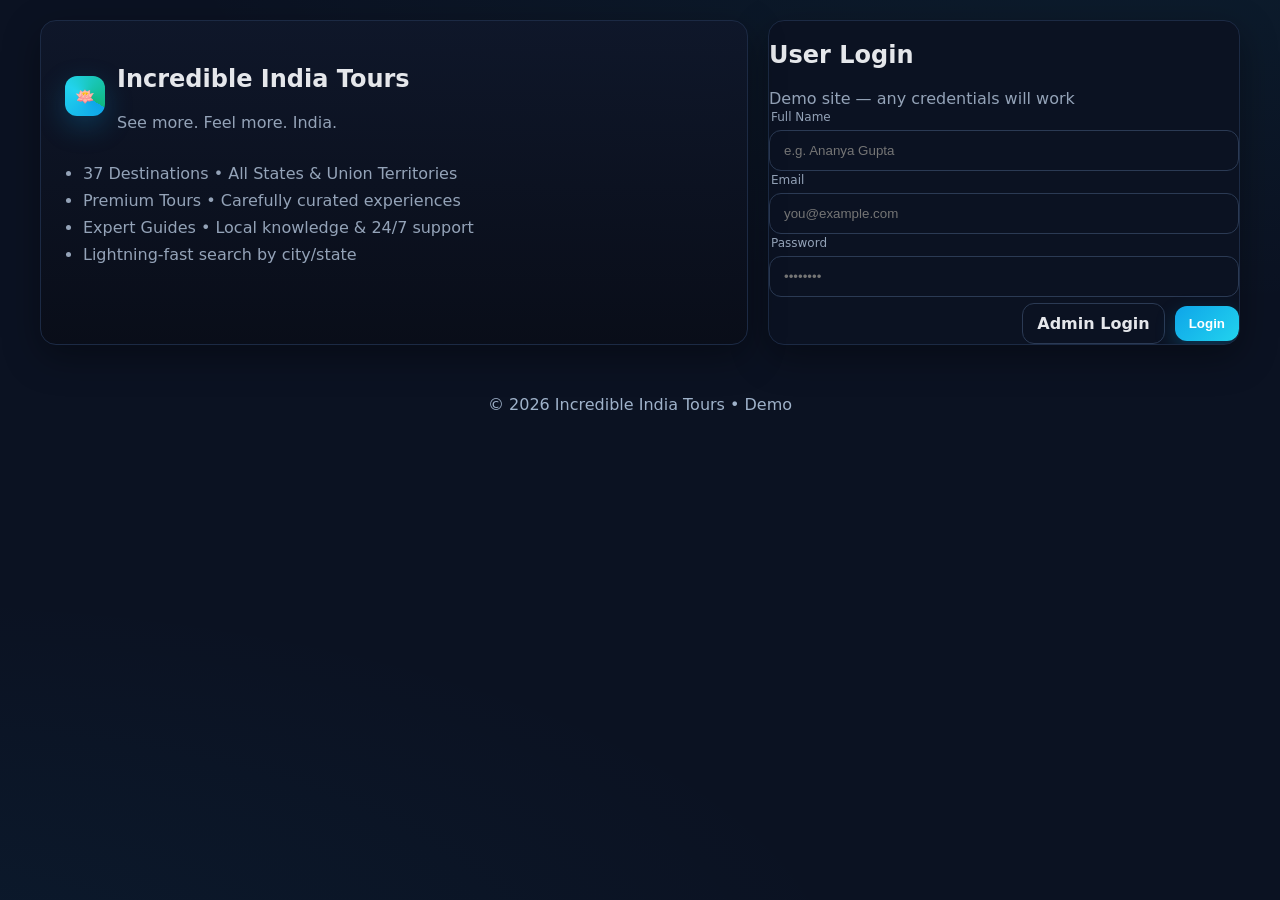
==== index.html @ 80f71874 "file uploded" ====
<!DOCTYPE html>
<html lang="en">
<head>
  <meta charset="utf-8" />
  <meta name="viewport" content="width=device-width, initial-scale=1" />
  <title>Login • Incredible India Tours</title>
  <link rel="stylesheet" href="assets/css/styles.css" />
</head>
<body class="bg">
  <main class="container auth-grid" aria-labelledby="brandTitle">
    <section class="panel hero" role="region" aria-label="Brand and highlights">
      <div class="hero-bg"></div>
      <div class="hero-body">
        <div class="brand">
          <div class="logo" aria-hidden="true">🪷</div>
          <div>
            <h1 id="brandTitle">Incredible India Tours</h1>
            <p class="muted">See more. Feel more. India.</p>
          </div>
        </div>
        <ul class="ticks">
          <li>37 Destinations • All States & Union Territories</li>
          <li>Premium Tours • Carefully curated experiences</li>
          <li>Expert Guides • Local knowledge & 24/7 support</li>
          <li>Lightning‑fast search by city/state</li>
        </ul>
      </div>
    </section>

    <section class="panel card" role="form" aria-labelledby="loginTitle">
      <header class="card-head">
        <h2 id="loginTitle">User Login</h2>
        <span class="muted">Demo site — any credentials will work</span>
      </header>
      <div class="card-body">
        <form id="userLoginForm" class="form-grid" autocomplete="on">
          <label>
            <span>Full Name</span>
            <input id="u_name" placeholder="e.g. Ananya Gupta" required />
          </label>
          <label>
            <span>Email</span>
            <input id="u_email" type="email" placeholder="you@example.com" required />
          </label>
          <label>
            <span>Password</span>
            <input id="u_pass" type="password" placeholder="••••••••" required />
          </label>
          <div class="row end gap">
            <a class="btn ghost" href="admin.html" aria-label="Admin Login">Admin Login</a>
            <button class="btn" type="submit">Login</button>
          </div>
        </form>
      </div>
    </section>
  </main>

  <footer class="footer">© <span id="yr"></span> Incredible India Tours • Demo</footer>

  <script src="assets/js/utils.js"></script>
  <script>
    byId('yr').textContent = new Date().getFullYear();
    on('#userLoginForm','submit',(e)=>{
      e.preventDefault();
      const user = { name: val('u_name'), email: val('u_email') };
      storage.patch({ user });
      go('home.html');
    });
  </script>
</body>
</html>
---- assets/css/styles.css ----
:root{
  --bg:#0b1222; --panel:#0f172a; --muted:#1f2a44; --brand1:#0ea5e9; --brand2:#22d3ee;
  --accent:#10b981; --warn:#f59e0b; --danger:#ef4444; --text:#e5e7eb; --dim:#94a3b8; --ring:rgba(14,165,233,.4);
  --radius:16px; --shadow:0 12px 36px rgba(0,0,0,.35);
}
*{box-sizing:border-box}
html,body{height:100%}
body{margin:0;font-family:Inter, ui-sans-serif, system-ui, -apple-system, Segoe UI, Roboto, Helvetica, Arial; background:radial-gradient(1000px 400px at 90% -10%, rgba(34,211,238,.06), transparent),radial-gradient(1000px 400px at -10% 110%, rgba(14,165,233,.06), transparent),var(--bg);color:var(--text)}

/* Layout */
.container{max-width:1240px;margin:0 auto;padding:20px}
.topbar{position:sticky;top:0;z-index:50;display:flex;align-items:center;justify-content:space-between;padding:12px 20px;background:rgba(15,23,42,.65);backdrop-filter:blur(10px);border-bottom:1px solid #1c2a44}
.brand{display:flex;gap:12px;align-items:center}
.logo{width:40px;height:40px;border-radius:12px;display:grid;place-items:center;background:conic-gradient(from 120deg,var(--brand1),var(--brand2),var(--accent));box-shadow:0 10px 28px rgba(14,165,233,.25);text-decoration:none}
.nav{display:flex;gap:8px;align-items:center}

.panel{border:1px solid #1c2a44;border-radius:var(--radius);background:linear-gradient(180deg, rgba(15,23,42,.92), rgba(9,13,24,.92));box-shadow:var(--shadow)}
.panel-head{padding:16px 18px;border-bottom:1px solid #1c2a44}
.panel-body{padding:18px}
.overflow{overflow:auto}

/* Auth */
.auth-grid{display:grid;gap:20px;grid-template-columns:1.2fr .8fr}
@media (max-width:900px){.auth-grid{grid-template-columns:1fr}}
.hero{position:relative;overflow:hidden}
.hero-bg{position:absolute;inset:0;background:url('https://images.unsplash.com/photo-1524499982521-1ffd58dd89ea?q=80&w=1600&auto=format&fit=crop') center/cover;opacity:.35}
.hero-bg.city{background-image:url('https://images.unsplash.com/photo-1580136579312-94651dfd596d?q=80&w=1600&auto=format&fit=crop')}
.hero-body{position:relative;padding:24px}
.ticks{margin:16px 0 0 0;padding-left:18px;color:var(--dim)}
.ticks li{margin:8px 0}

/* Cards & Grid */
.grid{display:grid;gap:16px}
.grid.cards{grid-template-columns:repeat(4,minmax(0,1fr))}
@media (max-width:1100px){.grid.cards{grid-template-columns:repeat(3,1fr)}}
@media (max-width:820px){.grid.cards{grid-template-columns:repeat(2,1fr)}}
@media (max-width:560px){.grid.cards{grid-template-columns:1fr}}
.card{overflow:hidden;border-radius:16px;border:1px solid #1c2a44;background:#0b1222;display:flex;flex-direction:column}
.card .img{aspect-ratio:16/10;background:#0b1222 url('') center/cover}
.card .content{padding:14px;display:flex;flex-direction:column;gap:6px}
.card .title{font-weight:700}
.card .meta{color:var(--dim);font-size:14px}
.card .row{margin-top:6px;display:flex;align-items:center;justify-content:space-between;gap:10px}

/* Tiles */
.tiles .tile{border:1px solid #1c2a44;border-radius:14px;padding:16px;background:rgba(2,8,23,.5)}
.tile-icon{font-size:22px;display:inline-flex;width:40px;height:40px;border-radius:10px;align-items:center;justify-content:center;background:rgba(14,165,233,.15);border:1px solid #18425a;margin-bottom:8px}

/* Buttons/Inputs */
.btn{display:inline-flex;align-items:center;gap:8px;padding:10px 14px;border:0;border-radius:12px;background:linear-gradient(135deg,var(--brand1),var(--brand2));color:white;cursor:pointer;font-weight:600;box-shadow:0 8px 20px rgba(14,165,233,.25);text-decoration:none}
.btn:hover{filter:brightness(1.05)}
.btn.ghost{background:transparent;border:1px solid #2b3a54;color:var(--text);box-shadow:none}
.btn.danger{background:var(--danger)}
.btn.warn{background:var(--warn)}
input,select,textarea{width:100%;padding:12px 14px;border-radius:12px;border:1px solid #2b3a54;background:rgba(11,18,34,.75);color:var(--text);outline:none;transition:.2s border,.2s box-shadow}
input:focus,select:focus,textarea:focus{border-color:var(--brand1);box-shadow:0 0 0 4px var(--ring)}
label>span{display:block;font-size:12px;color:var(--dim);margin:2px 2px 6px}

/* Helpers */
.row{display:flex;align-items:center}
.row.between{justify-content:space-between}
.row.wrap{flex-wrap:wrap}
.row.center{align-items:center}
.row.end{justify-content:flex-end}
.gap{gap:10px}
.w-260{min-width:260px}
.w-50{width:50%}
.small{font-size:12px}
.muted{color:var(--dim)}
.pill{padding:4px 10px;border-radius:999px;border:1px solid #2b3a54;font-size:12px;color:#b8ffdf;background:rgba(16,185,129,.08)}
.support-banner{max-width:1240px;margin:14px auto;padding:12px 16px;border:1px dashed #2b3a54;color:#cde7ff;background:rgba(14,165,233,.08);border-radius:12px}

/* Modal */
.modal{position:fixed;inset:0;background:rgba(2,6,23,.75);display:none;align-items:center;justify-content:center;padding:16px;z-index:60}
.modal.show{display:flex}
.modal .window{width:min(560px,94vw);border-radius:16px;border:1px solid #1c2a44;background:linear-gradient(180deg, rgba(15,23,42,.96), rgba(9,13,24,.96));box-shadow:var(--shadow);padding:16px}

/* Tables */
.table{width:100%;border-collapse:collapse}
.table th,.table td{padding:12px 10px;border-bottom:1px solid #1c2a44;text-align:left}
.table th{font-size:12px;color:var(--dim);font-weight:600;text-transform:uppercase;letter-spacing:.08em}

/* Footer */
.footer{padding:30px 20px;color:#9fb2ca;text-align:center}
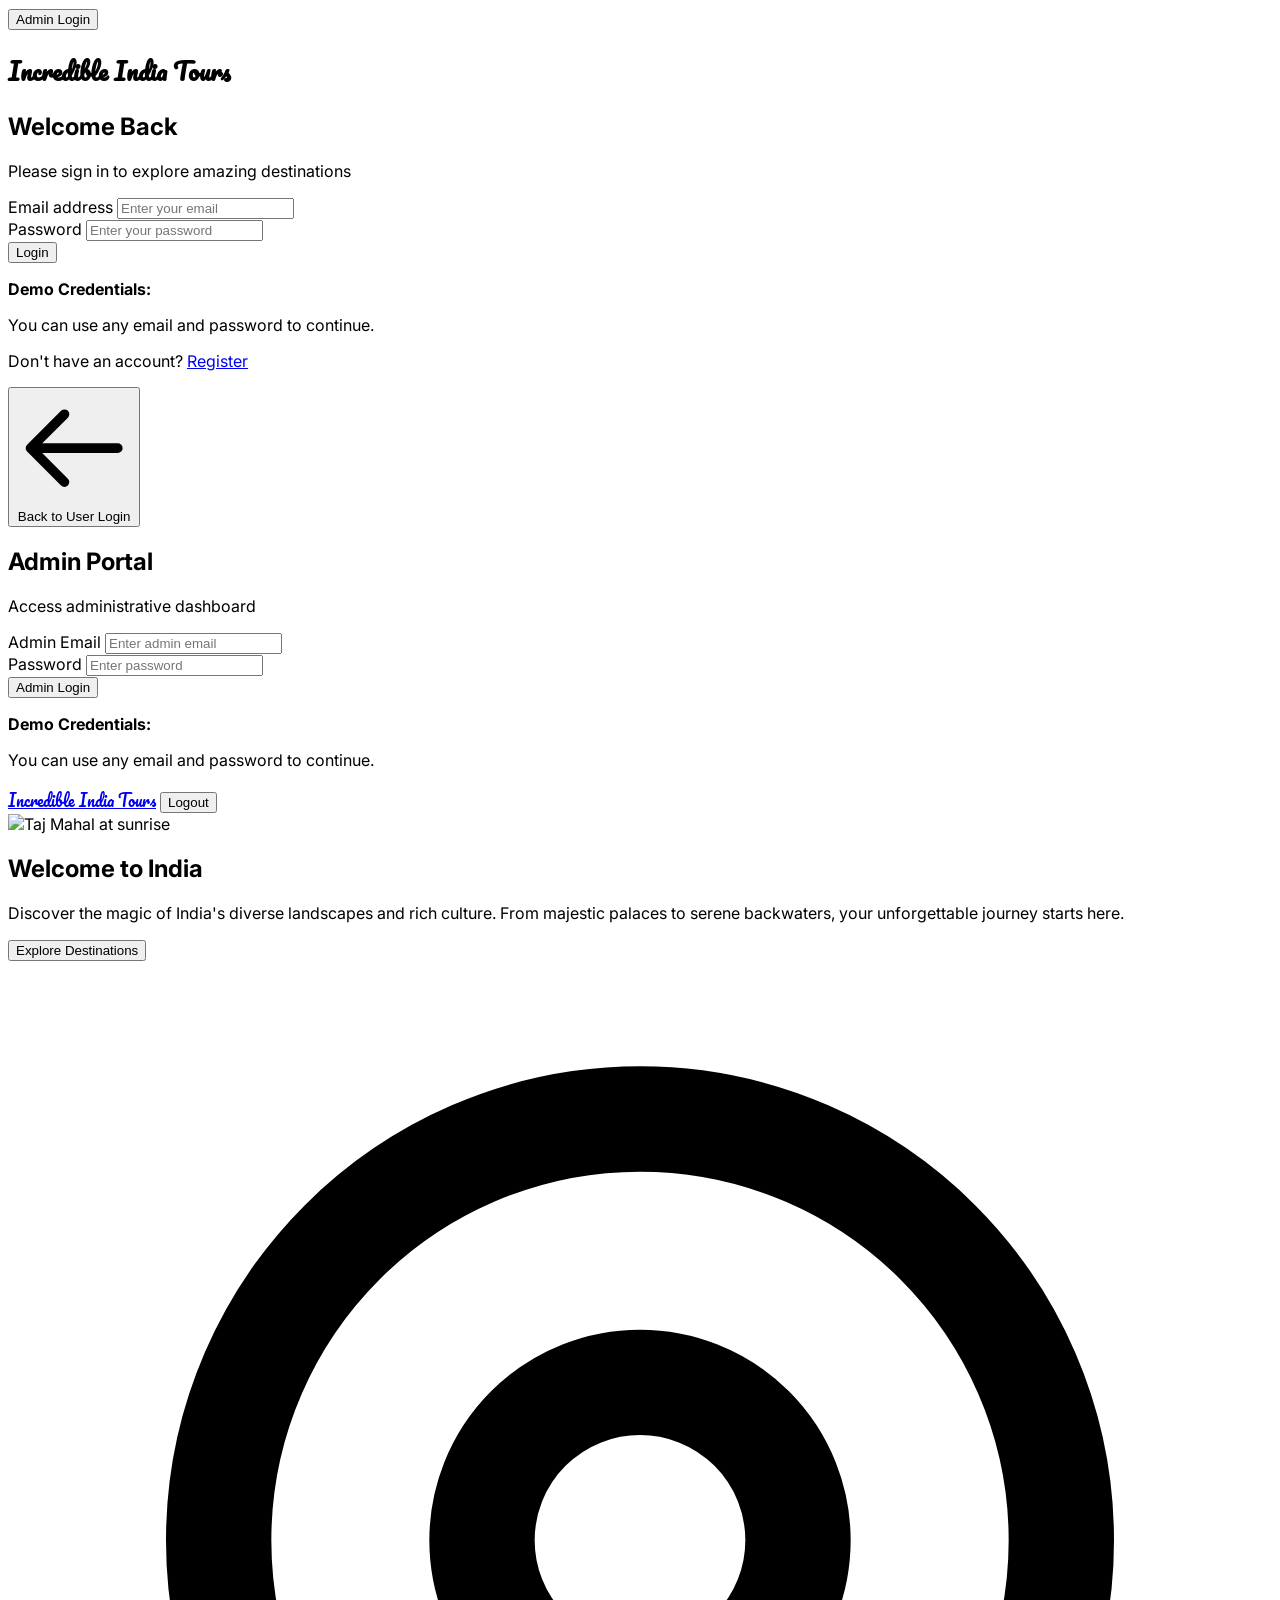
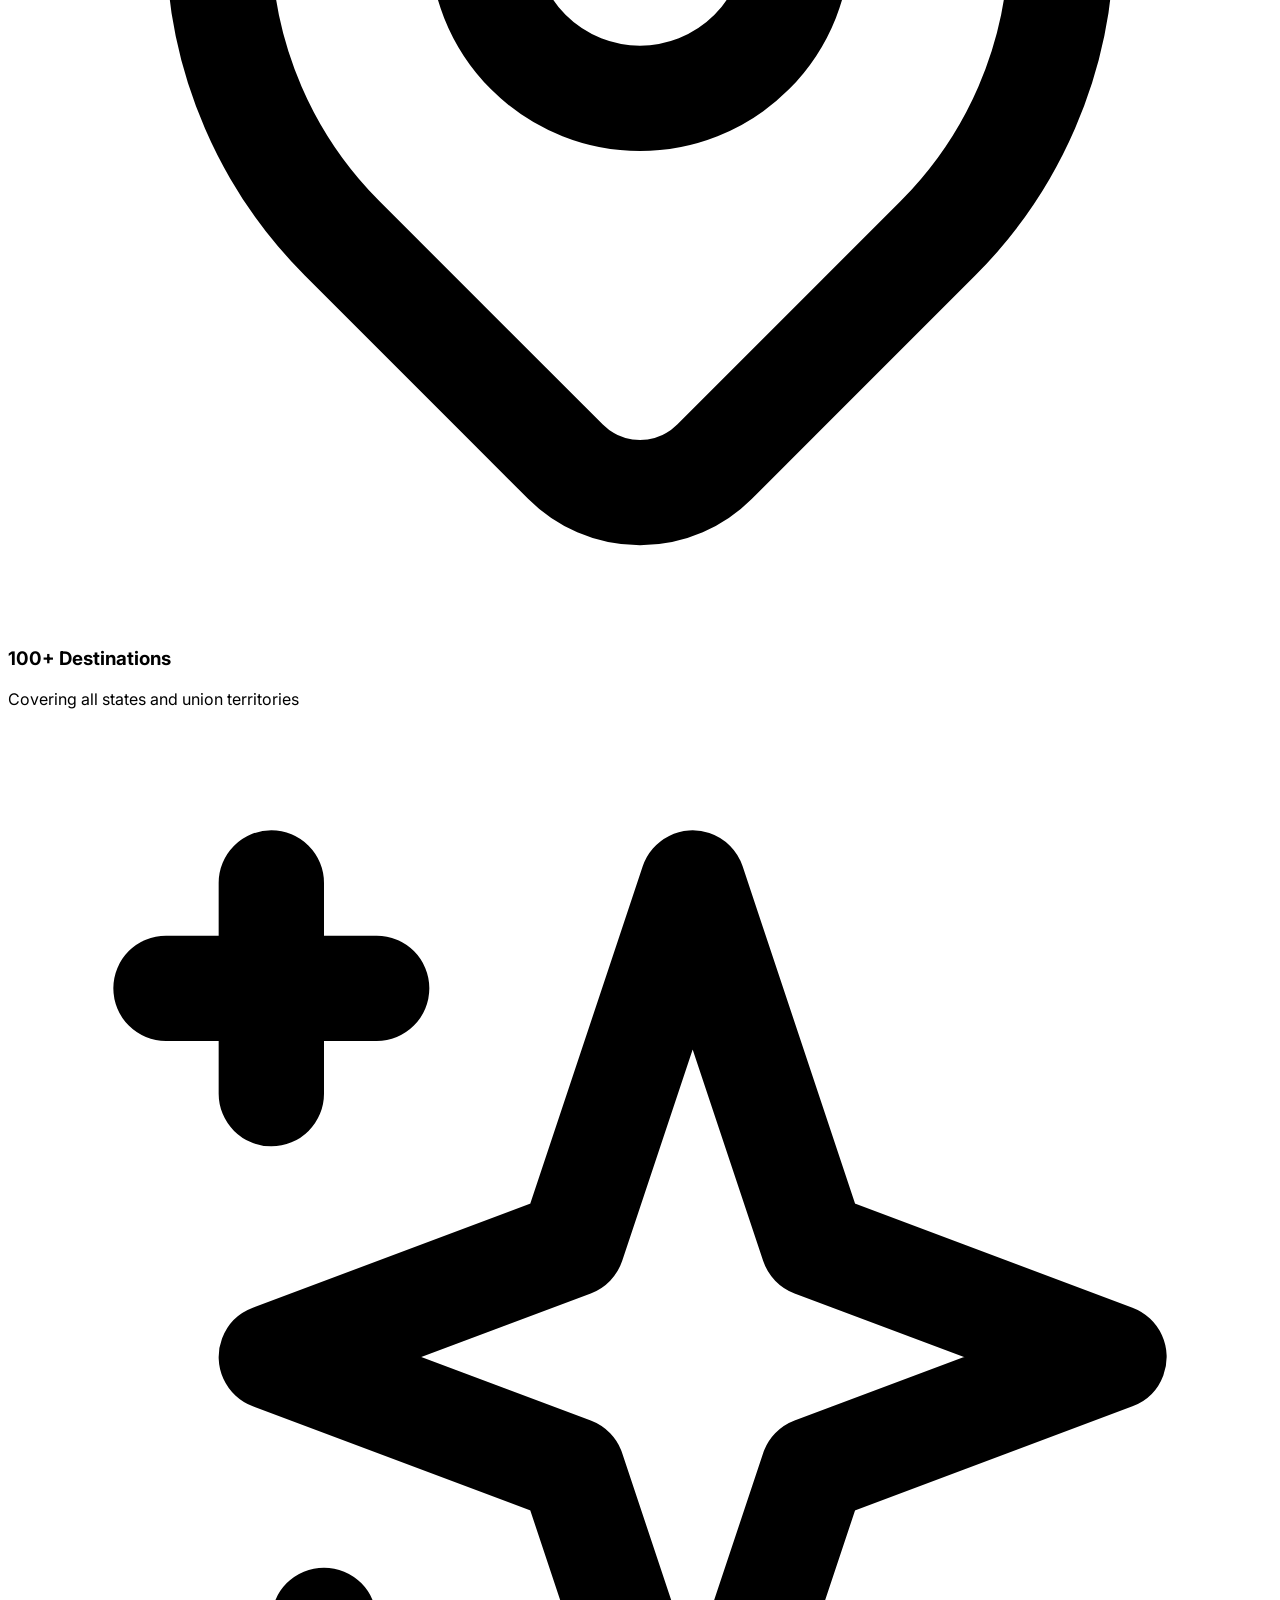
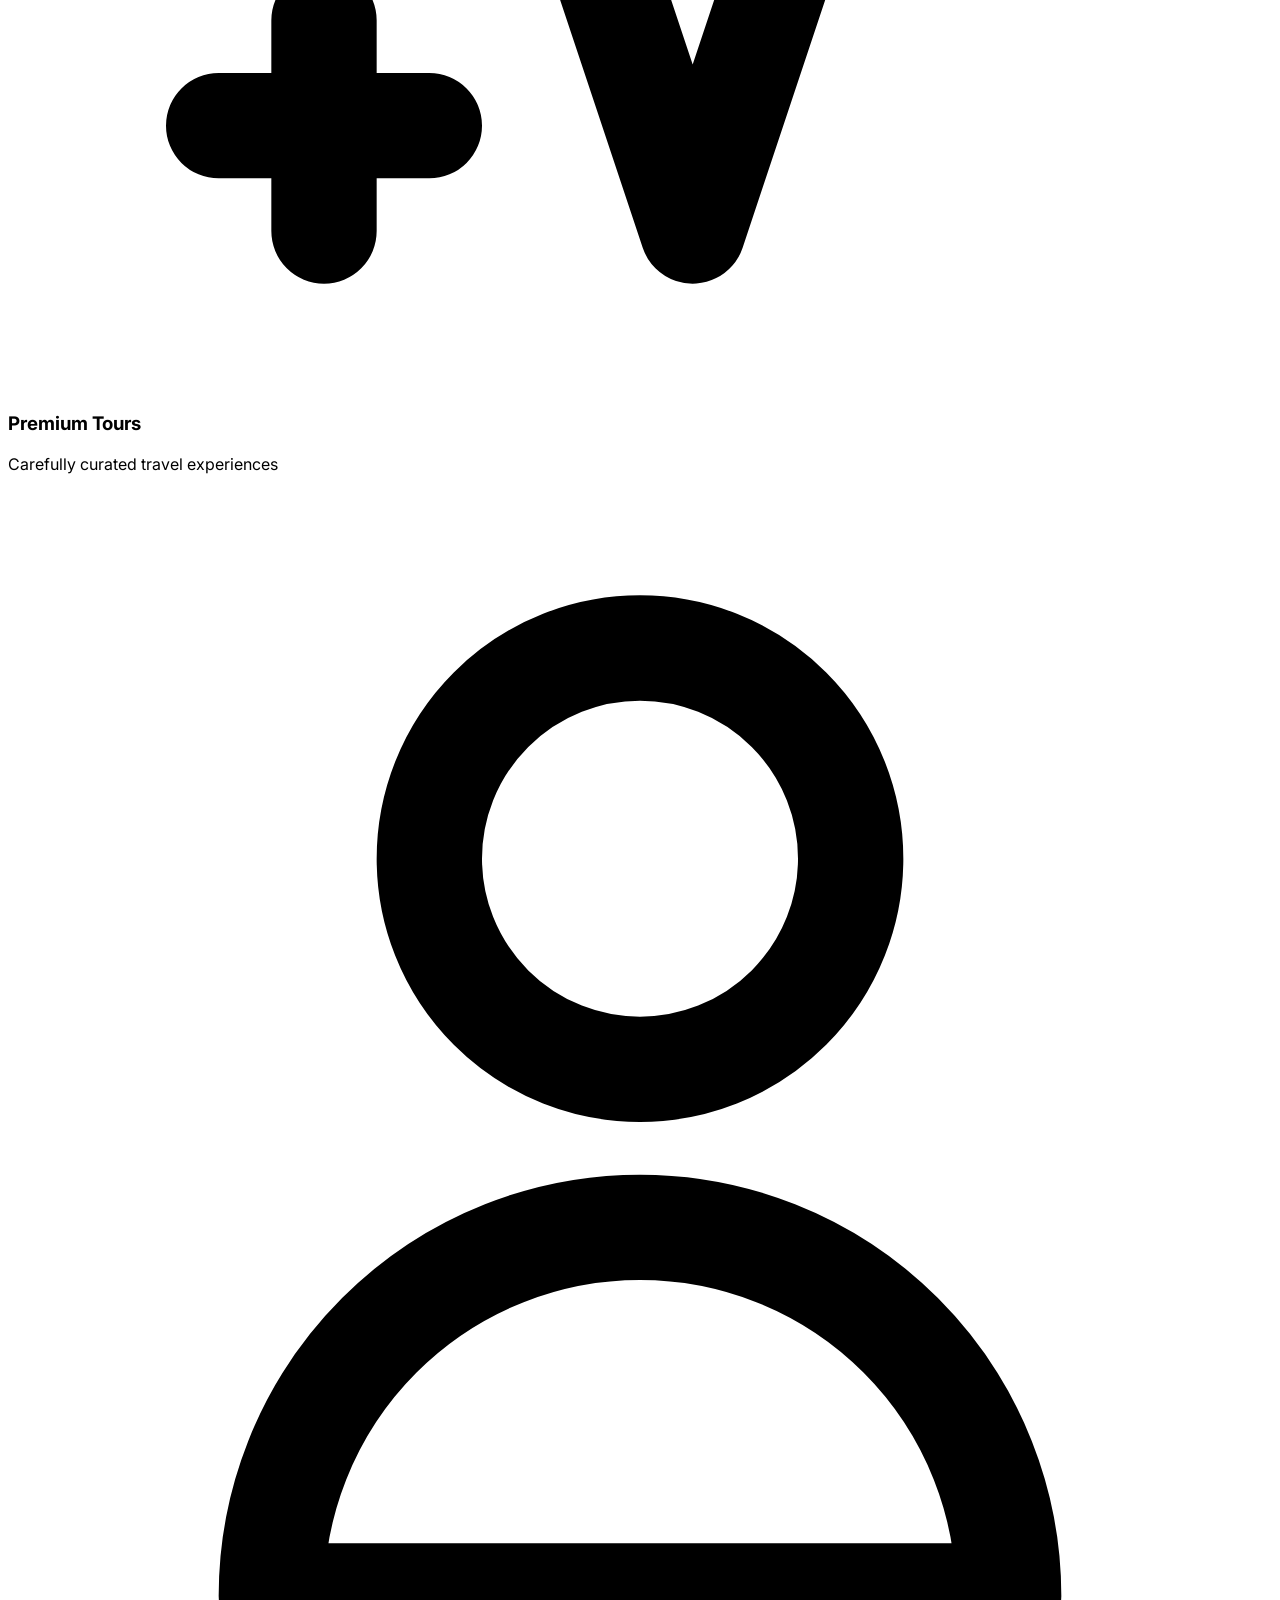
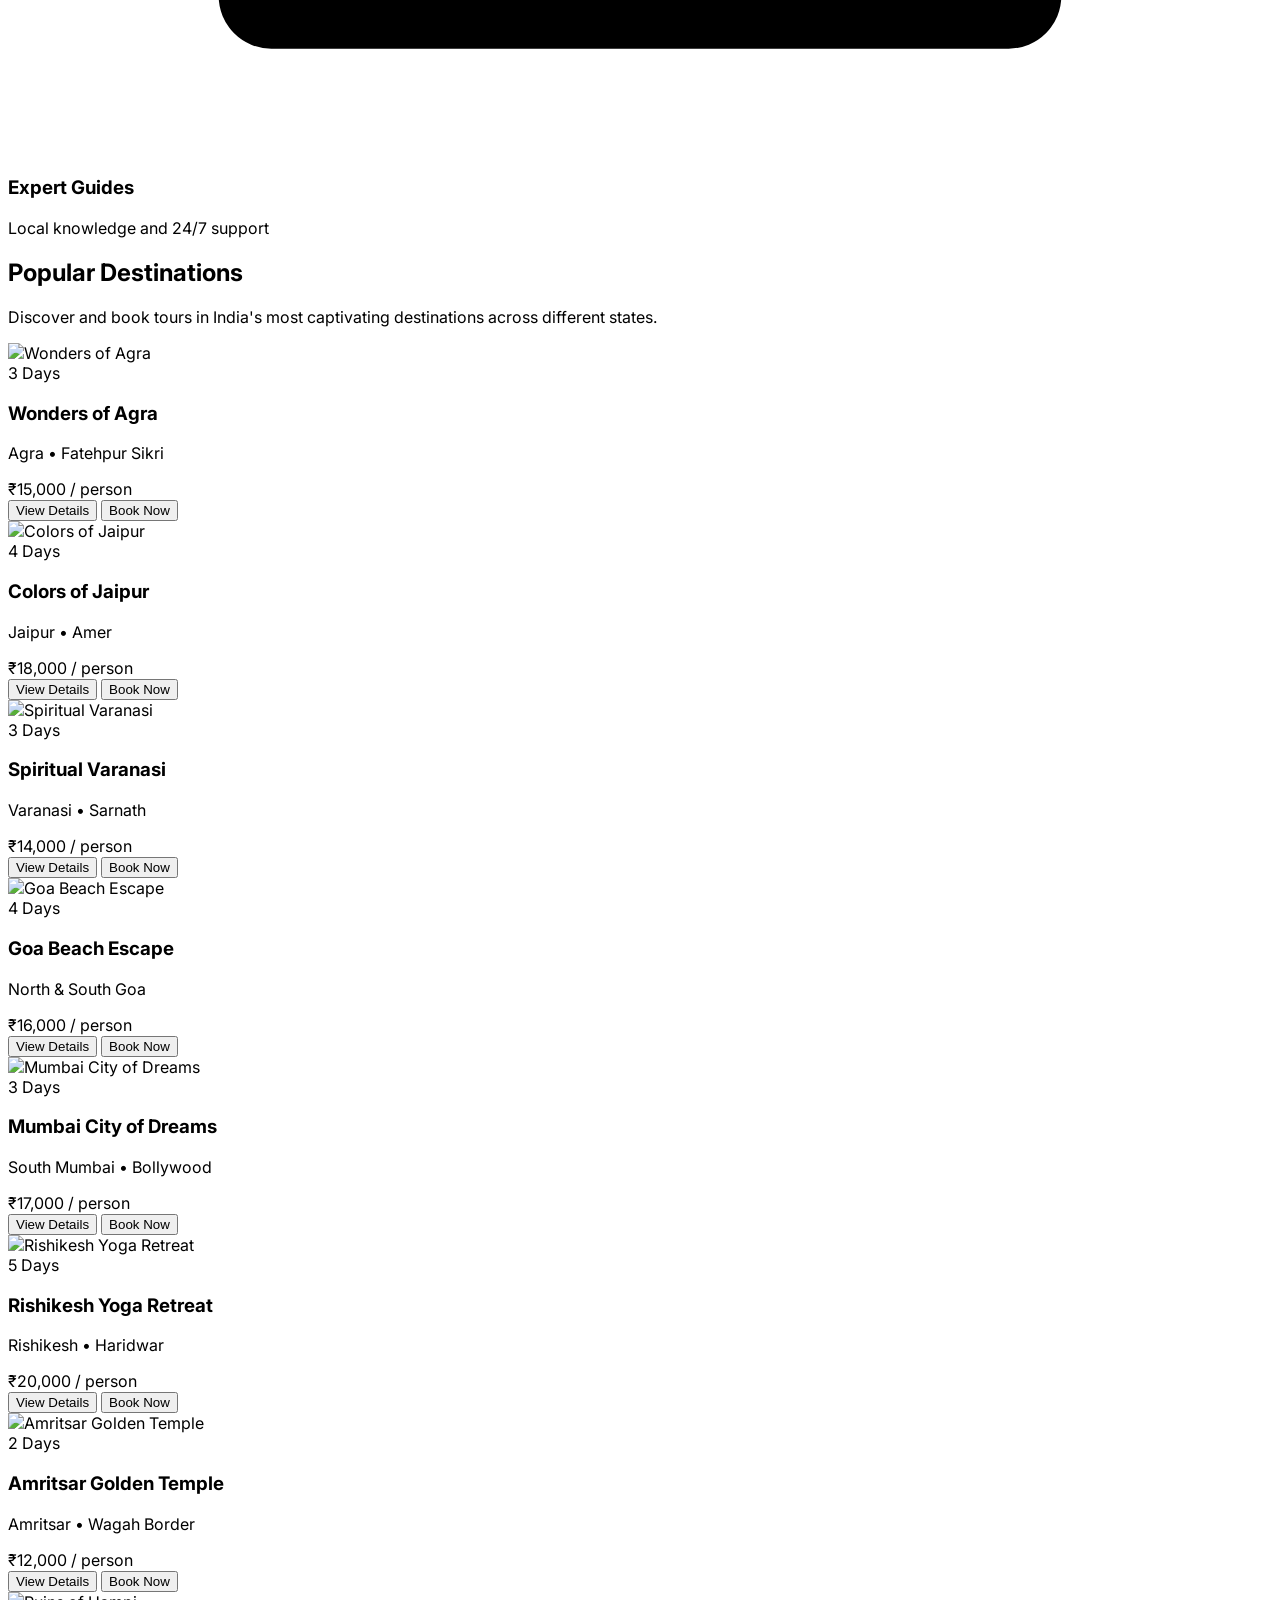
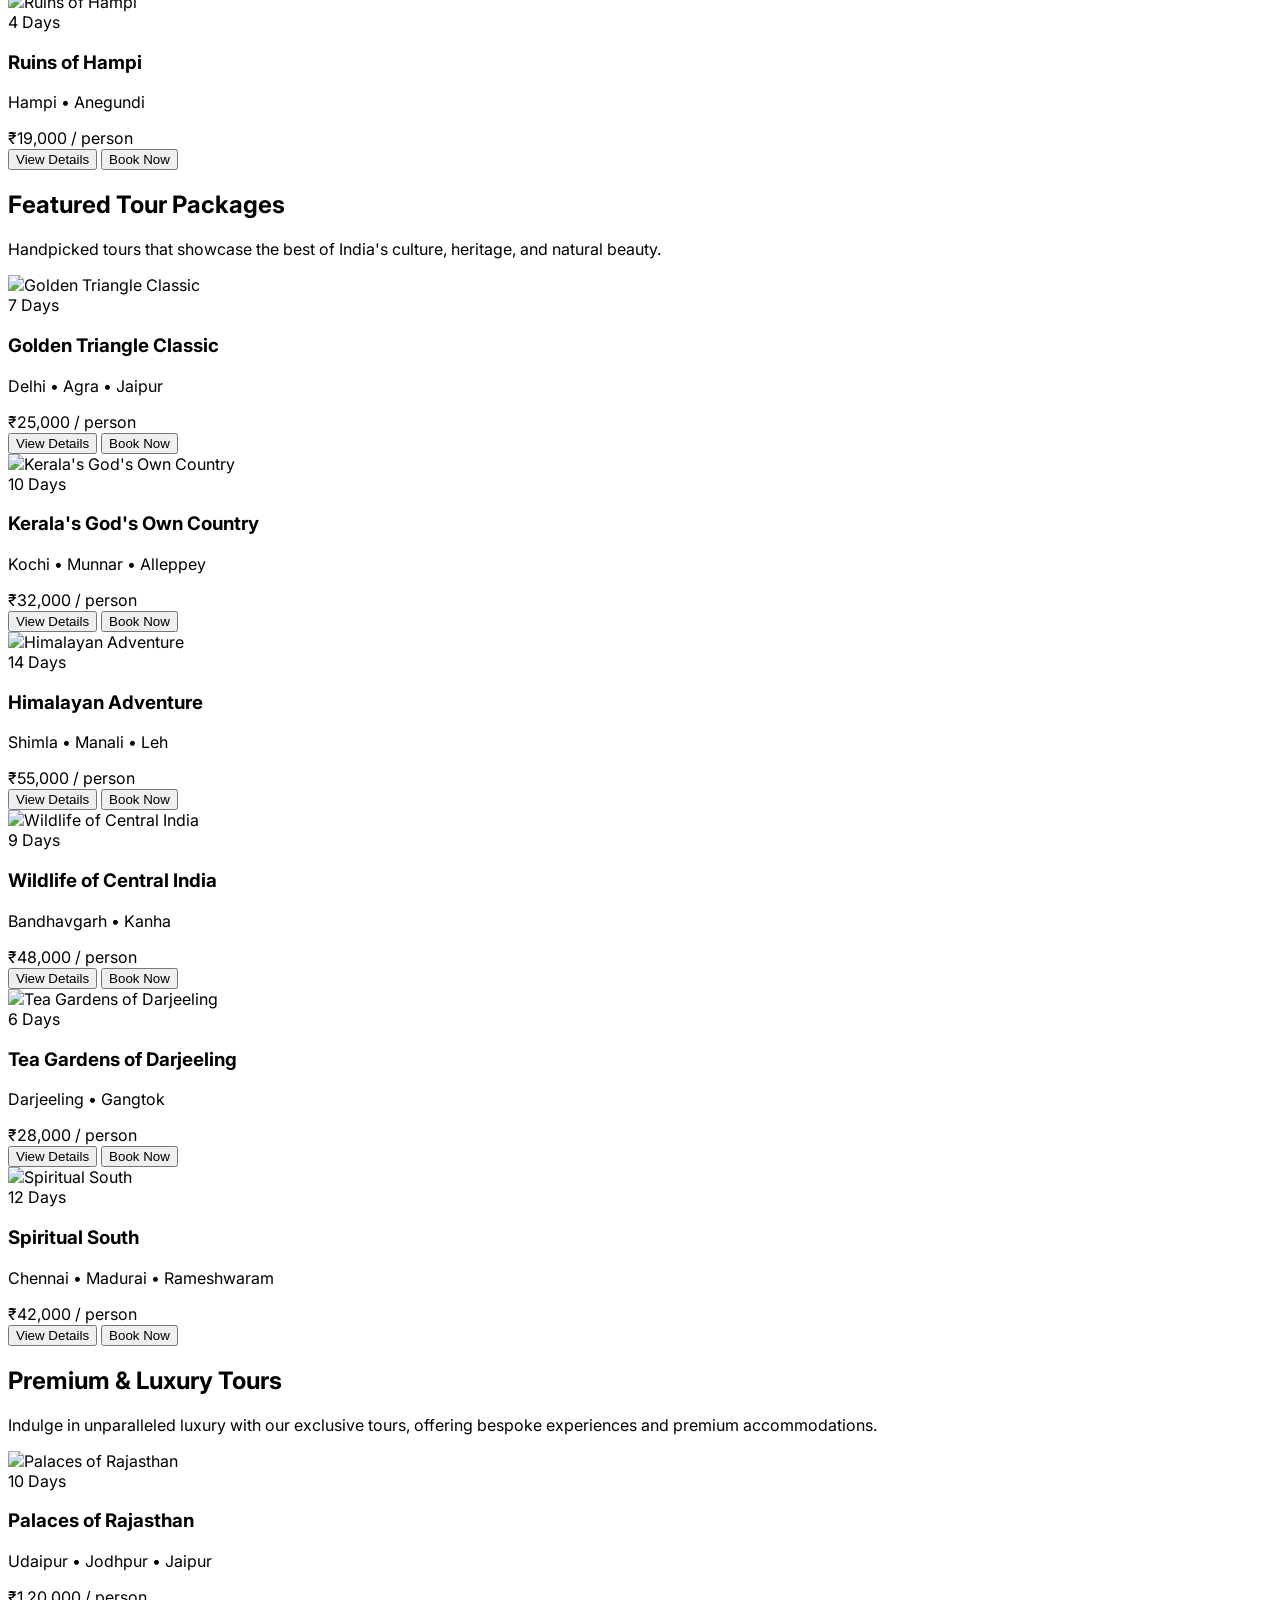
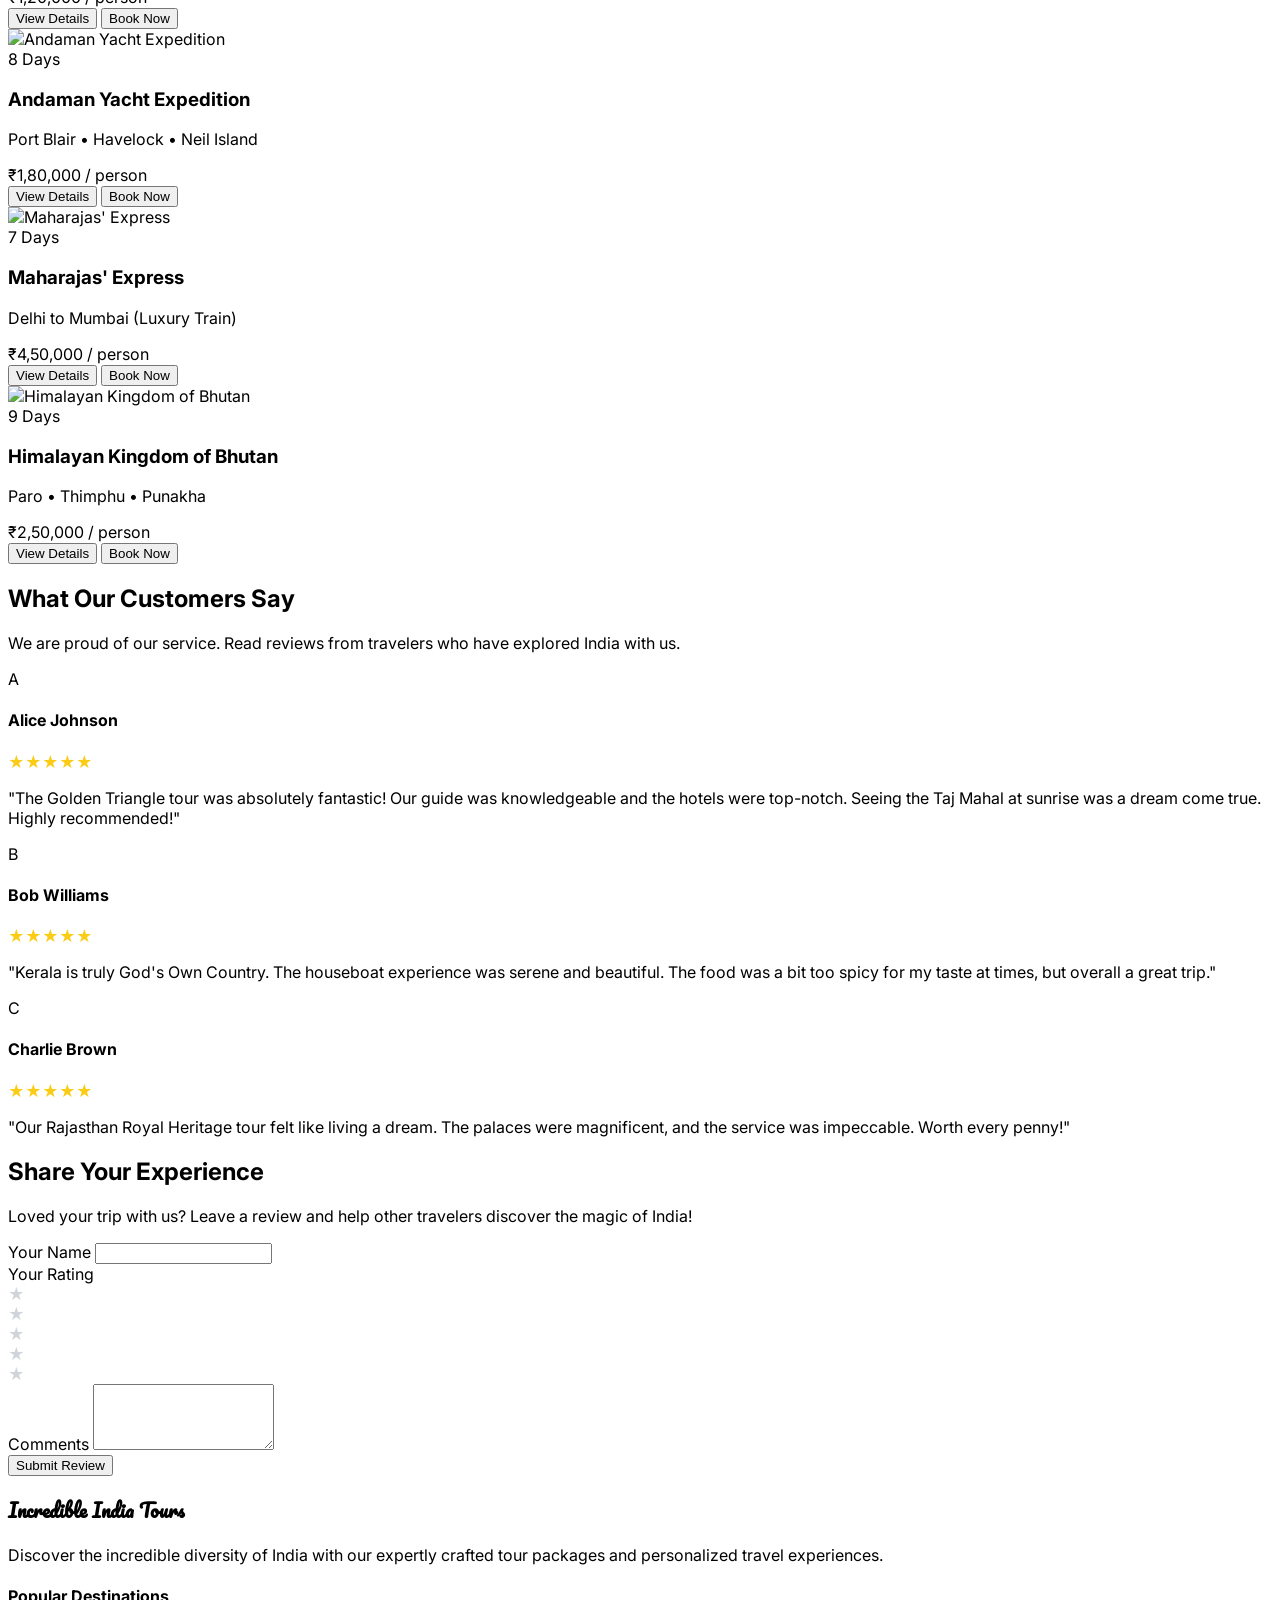
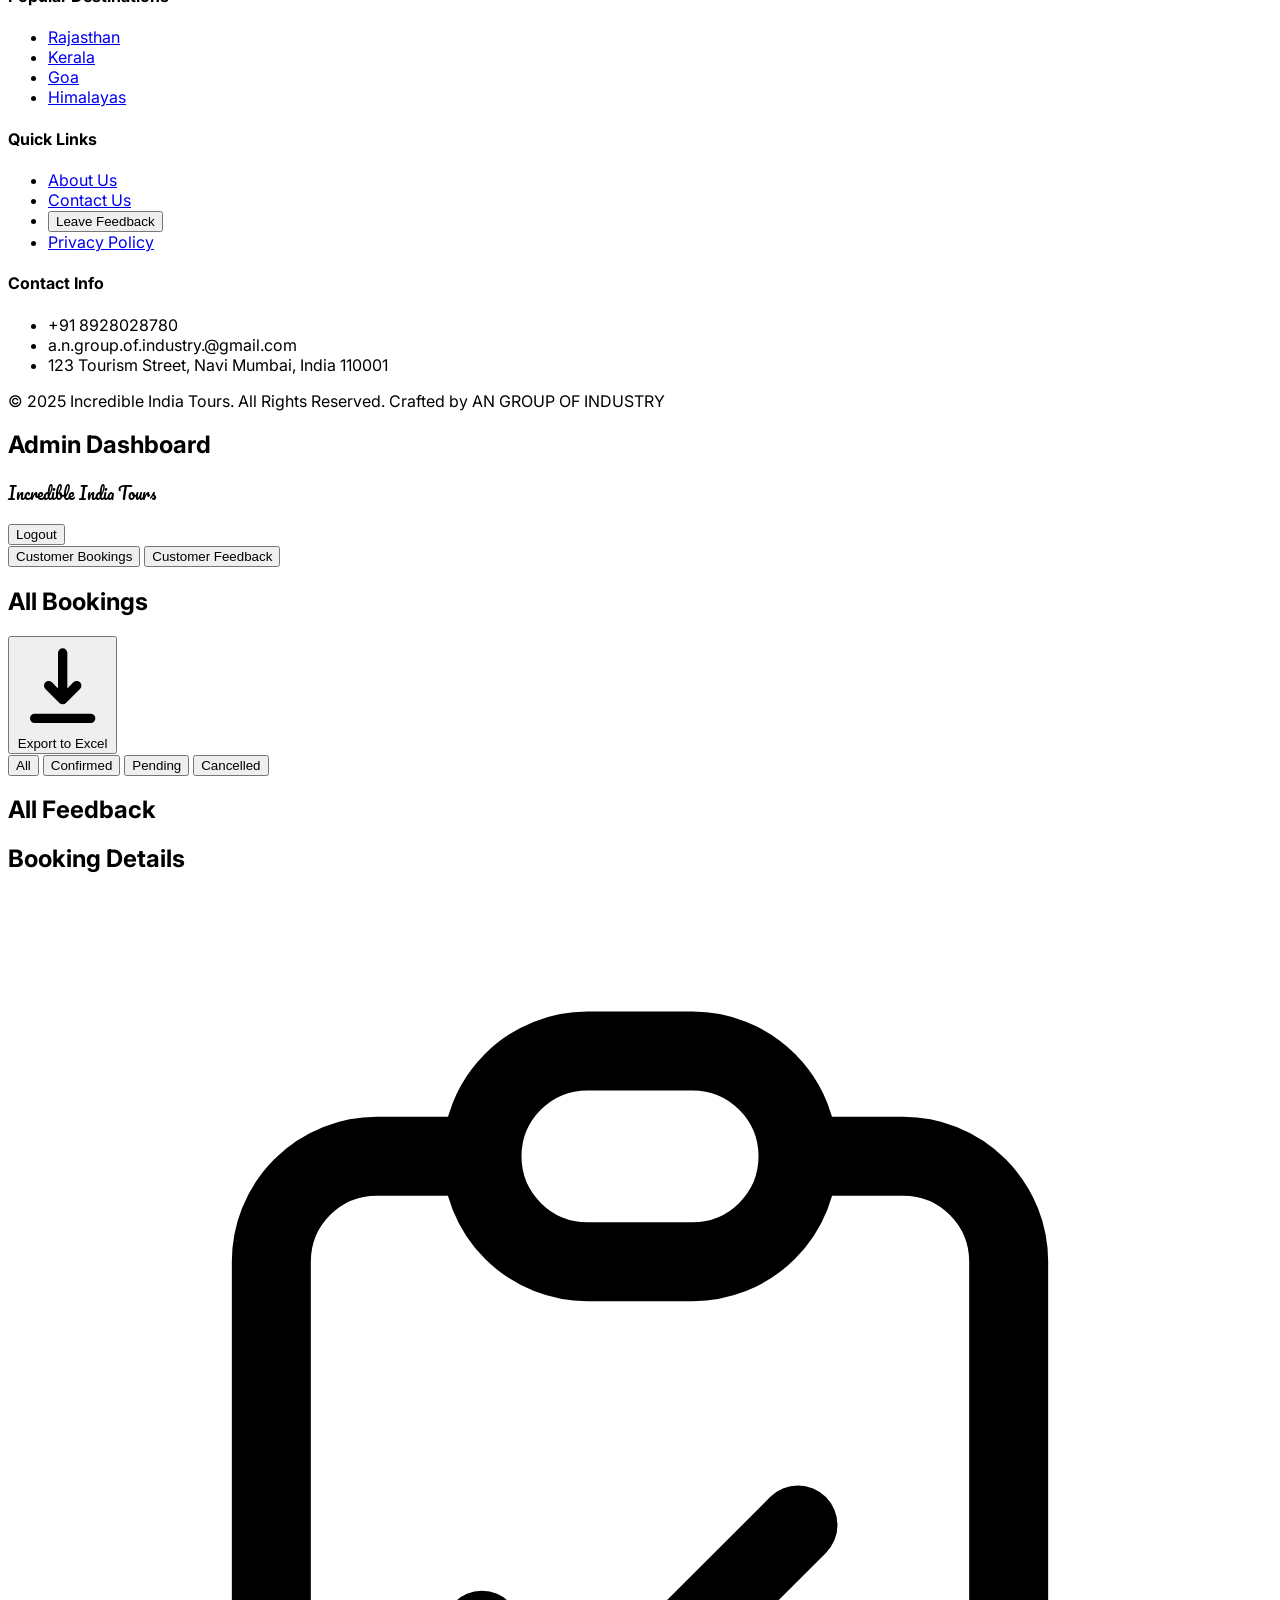
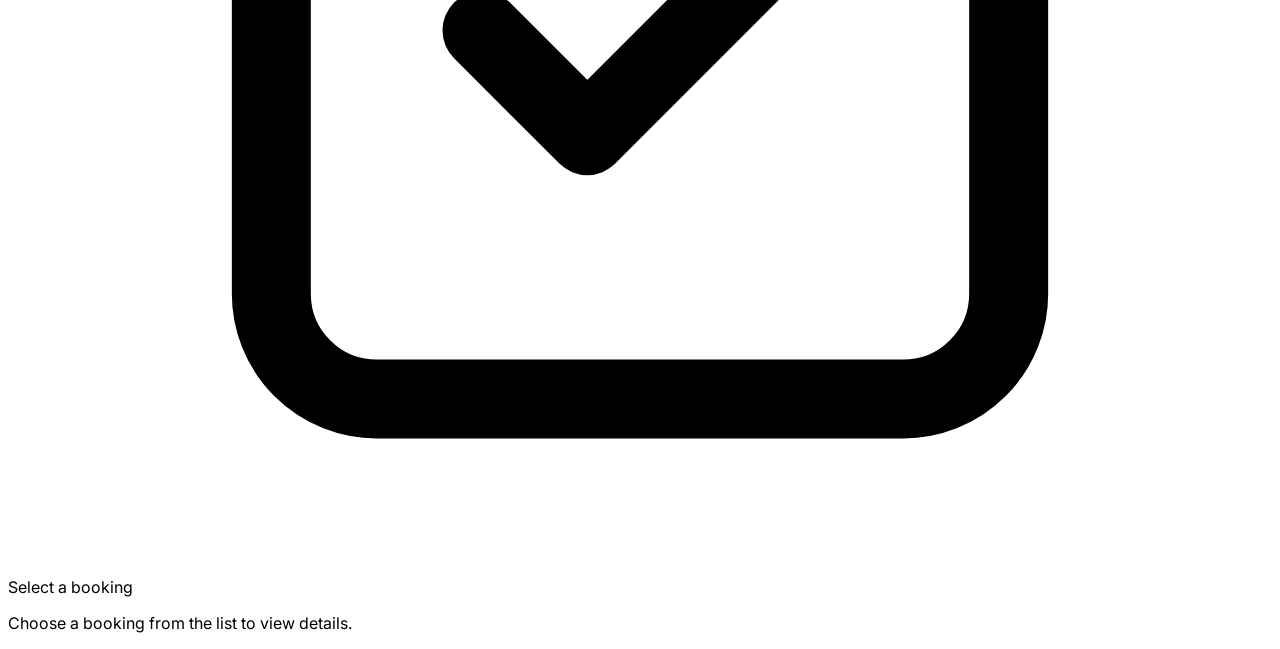
==== commit 7bfa02fd: "Update and rename Index.html to index.html" ====
--- a/index.html
+++ b/index.html
@@ -1,71 +1,779 @@
-<!DOCTYPE html>
-<html lang="en">
-<head>
-  <meta charset="utf-8" />
-  <meta name="viewport" content="width=device-width, initial-scale=1" />
-  <title>Login • Incredible India Tours</title>
-  <link rel="stylesheet" href="assets/css/styles.css" />
-</head>
-<body class="bg">
-  <main class="container auth-grid" aria-labelledby="brandTitle">
-    <section class="panel hero" role="region" aria-label="Brand and highlights">
-      <div class="hero-bg"></div>
-      <div class="hero-body">
-        <div class="brand">
-          <div class="logo" aria-hidden="true">🪷</div>
-          <div>
-            <h1 id="brandTitle">Incredible India Tours</h1>
-            <p class="muted">See more. Feel more. India.</p>
-          </div>
-        </div>
-        <ul class="ticks">
-          <li>37 Destinations • All States & Union Territories</li>
-          <li>Premium Tours • Carefully curated experiences</li>
-          <li>Expert Guides • Local knowledge & 24/7 support</li>
-          <li>Lightning‑fast search by city/state</li>
-        </ul>
-      </div>
-    </section>
-
-    <section class="panel card" role="form" aria-labelledby="loginTitle">
-      <header class="card-head">
-        <h2 id="loginTitle">User Login</h2>
-        <span class="muted">Demo site — any credentials will work</span>
-      </header>
-      <div class="card-body">
-        <form id="userLoginForm" class="form-grid" autocomplete="on">
-          <label>
-            <span>Full Name</span>
-            <input id="u_name" placeholder="e.g. Ananya Gupta" required />
-          </label>
-          <label>
-            <span>Email</span>
-            <input id="u_email" type="email" placeholder="you@example.com" required />
-          </label>
-          <label>
-            <span>Password</span>
-            <input id="u_pass" type="password" placeholder="••••••••" required />
-          </label>
-          <div class="row end gap">
-            <a class="btn ghost" href="admin.html" aria-label="Admin Login">Admin Login</a>
-            <button class="btn" type="submit">Login</button>
-          </div>
-        </form>
-      </div>
-    </section>
-  </main>
-
-  <footer class="footer">© <span id="yr"></span> Incredible India Tours • Demo</footer>
-
-  <script src="assets/js/utils.js"></script>
-  <script>
-    byId('yr').textContent = new Date().getFullYear();
-    on('#userLoginForm','submit',(e)=>{
-      e.preventDefault();
-      const user = { name: val('u_name'), email: val('u_email') };
-      storage.patch({ user });
-      go('home.html');
-    });
-  </script>
-</body>
-</html>
+<!DOCTYPE html>
+<html lang="en">
+<head>
+    <meta charset="UTF-8">
+    <meta name="viewport" content="width=device-width, initial-scale=1.0">
+    <title>Incredible India Tours</title>
+    
+    <!-- Tailwind CSS -->
+    <script src="https://cdn.tailwindcss.com"></script>
+    
+    <!-- Google Fonts: Pacifico for logo, Inter for body text -->
+    <link rel="preconnect" href="https://fonts.googleapis.com">
+    <link rel="preconnect" href="https://fonts.gstatic.com" crossorigin>
+    <link href="https://fonts.googleapis.com/css2?family=Pacifico&family=Inter:wght@400;500;600;700&display=swap" rel="stylesheet">
+
+    <!-- SheetJS (XLSX) for Excel Export -->
+    <script src="https://cdnjs.cloudflare.com/ajax/libs/xlsx/0.18.5/xlsx.full.min.js"></script>
+
+    <style>
+        /* Custom font styles */
+        body {
+            font-family: 'Inter', sans-serif;
+            -webkit-font-smoothing: antialiased;
+            -moz-osx-font-smoothing: grayscale;
+        }
+        .font-logo {
+            font-family: 'Pacifico', cursive;
+        }
+        /* Hide scrollbar for aesthetics */
+        .no-scrollbar::-webkit-scrollbar { display: none; }
+        .no-scrollbar { -ms-overflow-style: none; scrollbar-width: none; }
+
+        /* Animation for elements on scroll */
+        .animate-on-scroll {
+            opacity: 0;
+            transform: translateY(30px);
+            transition: opacity 0.6s ease-out, transform 0.6s ease-out;
+        }
+        .animate-on-scroll.in-view {
+            opacity: 1;
+            transform: translateY(0);
+        }
+        /* Hover effect for cards */
+        .tour-card {
+            transition: transform 0.3s ease, box-shadow 0.3s ease;
+        }
+        .tour-card:hover {
+            transform: translateY(-8px);
+            box-shadow: 0 20px 25px -5px rgb(0 0 0 / 0.1), 0 8px 10px -6px rgb(0 0 0 / 0.1);
+        }
+        /* Active thumbnail style */
+        .thumbnail-active {
+            border-color: #f97316; /* orange-500 */
+            opacity: 1;
+        }
+        /* Star rating styles */
+        .star-rating .star {
+            color: #d1d5db; /* gray-300 */
+            cursor: pointer;
+            transition: color 0.2s;
+        }
+        .star-rating .star:hover,
+        .star-rating .star.selected,
+        .feedback-stars .star-filled {
+            color: #facc15; /* yellow-400 */
+        }
+    </style>
+</head>
+<body class="bg-gray-50 text-gray-800">
+
+    <!-- Main Application Container -->
+    <div id="app">
+
+        <!-- User Login Page -->
+        <section id="userLoginPage" class="min-h-screen flex items-center justify-center bg-gray-100 p-4 relative">
+            <button onclick="showPage('adminLoginPage')" class="absolute top-4 right-4 bg-gray-800 text-white px-4 py-2 rounded-lg shadow-md hover:bg-gray-900 transition-colors duration-300">
+                Admin Login
+            </button>
+            <div class="w-full max-w-md bg-white p-8 rounded-2xl shadow-lg">
+                <div class="text-center mb-8">
+                    <h1 class="font-logo text-5xl text-orange-500">Incredible India Tours</h1>
+                    <h2 class="text-2xl font-bold text-gray-700 mt-4">Welcome Back</h2>
+                    <p class="text-gray-500 mt-2">Please sign in to explore amazing destinations</p>
+                </div>
+                <form id="userLoginForm" onsubmit="event.preventDefault(); handleUserLogin();">
+                    <div class="mb-4">
+                        <label for="userEmail" class="block text-sm font-medium text-gray-600 mb-1">Email address</label>
+                        <input type="email" id="userEmail" class="w-full px-4 py-2 border border-gray-300 rounded-lg focus:ring-orange-500 focus:border-orange-500" placeholder="Enter your email" required>
+                    </div>
+                    <div class="mb-6">
+                        <label for="userPassword" class="block text-sm font-medium text-gray-600 mb-1">Password</label>
+                        <input type="password" id="userPassword" class="w-full px-4 py-2 border border-gray-300 rounded-lg focus:ring-orange-500 focus:border-orange-500" placeholder="Enter your password" required>
+                    </div>
+                    <button type="submit" class="w-full bg-orange-500 text-white py-3 rounded-lg font-semibold hover:bg-orange-600 transition-colors duration-300 shadow">
+                        Login
+                    </button>
+                </form>
+                <div class="mt-4 p-4 bg-blue-50 border border-blue-200 rounded-lg text-sm text-blue-700">
+                    <p><strong class="font-medium">Demo Credentials:</strong></p>
+                    <p>You can use any email and password to continue.</p>
+                </div>
+                <p class="text-center text-sm text-gray-500 mt-6">
+                    Don't have an account? <a href="#" class="font-medium text-orange-500 hover:underline">Register</a>
+                </p>
+            </div>
+        </section>
+
+        <!-- Admin Login Page -->
+        <section id="adminLoginPage" class="min-h-screen flex items-center justify-center bg-gray-900 p-4 hidden">
+             <div class="w-full max-w-md bg-white p-8 rounded-2xl shadow-lg text-gray-800">
+                <button onclick="showPage('userLoginPage')" class="flex items-center text-sm text-gray-600 hover:text-gray-900 mb-6">
+                    <svg xmlns="http://www.w3.org/2000/svg" class="h-4 w-4 mr-1" fill="none" viewBox="0 0 24 24" stroke="currentColor"><path stroke-linecap="round" stroke-linejoin="round" stroke-width="2" d="M10 19l-7-7m0 0l7-7m-7 7h18" /></svg>
+                    Back to User Login
+                </button>
+                <div class="text-center mb-8">
+                    <h1 class="text-3xl font-bold text-gray-800">Admin Portal</h1>
+                    <p class="text-gray-500 mt-2">Access administrative dashboard</p>
+                </div>
+                <form id="adminLoginForm" onsubmit="event.preventDefault(); handleAdminLogin();">
+                    <div class="mb-4">
+                        <label for="adminEmail" class="block text-sm font-medium text-gray-600 mb-1">Admin Email</label>
+                        <input type="email" id="adminEmail" class="w-full px-4 py-2 border border-gray-300 rounded-lg focus:ring-gray-800 focus:border-gray-800" placeholder="Enter admin email" required>
+                    </div>
+                    <div class="mb-6">
+                        <label for="adminPassword" class="block text-sm font-medium text-gray-600 mb-1">Password</label>
+                        <input type="password" id="adminPassword" class="w-full px-4 py-2 border border-gray-300 rounded-lg focus:ring-gray-800 focus:border-gray-800" placeholder="Enter password" required>
+                    </div>
+                    <button type="submit" class="w-full bg-gray-800 text-white py-3 rounded-lg font-semibold hover:bg-gray-900 transition-colors duration-300 shadow">
+                        Admin Login
+                    </button>
+                </form>
+                <div class="mt-4 p-4 bg-gray-100 border border-gray-200 rounded-lg text-sm text-gray-700">
+                    <p><strong class="font-medium">Demo Credentials:</strong></p>
+                    <p>You can use any email and password to continue.</p>
+                </div>
+            </div>
+        </section>
+
+        <!-- Home Page -->
+        <section id="homePage" class="hidden">
+            <header class="bg-white shadow-md sticky top-0 z-40">
+                <nav class="container mx-auto px-6 py-3 flex justify-between items-center">
+                    <a href="#" class="font-logo text-3xl text-orange-500">Incredible India Tours</a>
+                    <button onclick="handleLogout('userLoginPage')" class="bg-gray-800 text-white px-4 py-2 rounded-lg shadow hover:bg-gray-900 transition-colors">Logout</button>
+                </nav>
+            </header>
+
+            <main>
+                <!-- Hero Section -->
+                <div class="relative h-[60vh] flex items-center justify-center text-white text-center">
+                    <div class="absolute inset-0 bg-black opacity-50"></div>
+                    <img src="https://images.unsplash.com/photo-1548013146-72479768bada?q=80&w=2076&auto=format&fit=crop" class="absolute inset-0 w-full h-full object-cover" alt="Taj Mahal at sunrise">
+                    <div class="relative z-10 p-4">
+                        <h1 class="text-5xl md:text-7xl font-bold leading-tight animate-on-scroll">Welcome to India</h1>
+                        <p class="mt-4 text-lg md:text-xl max-w-3xl mx-auto animate-on-scroll" style="transition-delay: 150ms;">Discover the magic of India's diverse landscapes and rich culture. From majestic palaces to serene backwaters, your unforgettable journey starts here.</p>
+                        <button onclick="document.getElementById('popularDestinationsSection').scrollIntoView({ behavior: 'smooth' })" class="mt-8 bg-orange-500 text-white px-8 py-3 rounded-lg text-lg font-semibold hover:bg-orange-600 transition-transform transform hover:scale-105 duration-300 shadow-lg animate-on-scroll" style="transition-delay: 300ms;">Explore Destinations</button>
+                    </div>
+                </div>
+
+                <!-- Features Section -->
+                <div class="bg-white py-16">
+                    <div class="container mx-auto px-6">
+                         <div class="grid grid-cols-1 md:grid-cols-3 gap-8 text-center">
+                            <div class="p-6 border border-gray-200 rounded-xl shadow-sm animate-on-scroll">
+                                <div class="text-orange-500 text-4xl mb-3 mx-auto w-16 h-16 flex items-center justify-center bg-orange-50 rounded-full">
+                                    <svg xmlns="http://www.w3.org/2000/svg" class="h-8 w-8" fill="none" viewBox="0 0 24 24" stroke="currentColor"><path stroke-linecap="round" stroke-linejoin="round" stroke-width="2" d="M17.657 16.657L13.414 20.9a1.998 1.998 0 01-2.827 0l-4.244-4.243a8 8 0 1111.314 0z" /><path stroke-linecap="round" stroke-linejoin="round" stroke-width="2" d="M15 11a3 3 0 11-6 0 3 3 0 016 0z" /></svg>
+                                </div>
+                                <h3 class="text-xl font-bold">100+ Destinations</h3>
+                                <p class="text-gray-500 mt-2">Covering all states and union territories</p>
+                            </div>
+                             <div class="p-6 border border-gray-200 rounded-xl shadow-sm animate-on-scroll" style="transition-delay: 150ms;">
+                                <div class="text-orange-500 text-4xl mb-3 mx-auto w-16 h-16 flex items-center justify-center bg-orange-50 rounded-full">
+                                     <svg xmlns="http://www.w3.org/2000/svg" class="h-8 w-8" fill="none" viewBox="0 0 24 24" stroke="currentColor"><path stroke-linecap="round" stroke-linejoin="round" stroke-width="2" d="M5 3v4M3 5h4M6 17v4m-2-2h4m5-16l2.286 6.857L21 12l-5.714 2.143L13 21l-2.286-6.857L5 12l5.714-2.143L13 3z" /></svg>
+                                </div>
+                                <h3 class="text-xl font-bold">Premium Tours</h3>
+                                <p class="text-gray-500 mt-2">Carefully curated travel experiences</p>
+                            </div>
+                             <div class="p-6 border border-gray-200 rounded-xl shadow-sm animate-on-scroll" style="transition-delay: 300ms;">
+                                <div class="text-orange-500 text-4xl mb-3 mx-auto w-16 h-16 flex items-center justify-center bg-orange-50 rounded-full">
+                                    <svg xmlns="http://www.w3.org/2000/svg" class="h-8 w-8" fill="none" viewBox="0 0 24 24" stroke="currentColor"><path stroke-linecap="round" stroke-linejoin="round" stroke-width="2" d="M16 7a4 4 0 11-8 0 4 4 0 018 0zM12 14a7 7 0 00-7 7h14a7 7 0 00-7-7z" /></svg>
+                                </div>
+                                <h3 class="text-xl font-bold">Expert Guides</h3>
+                                <p class="text-gray-500 mt-2">Local knowledge and 24/7 support</p>
+                            </div>
+                        </div>
+                    </div>
+                </div>
+
+                <!-- Popular Destinations -->
+                <div id="popularDestinationsSection" class="py-20 bg-gray-50">
+                    <div class="container mx-auto px-6">
+                        <h2 class="text-4xl font-bold text-center mb-4 animate-on-scroll">Popular Destinations</h2>
+                        <p class="text-center text-gray-600 mb-12 max-w-2xl mx-auto animate-on-scroll" style="transition-delay: 150ms;">Discover and book tours in India's most captivating destinations across different states.</p>
+                        <div id="popularDestinations" class="grid grid-cols-1 sm:grid-cols-2 lg:grid-cols-4 gap-8">
+                            <!-- Destination cards will be injected here by JS -->
+                        </div>
+                    </div>
+                </div>
+
+                <!-- Featured Tour Packages -->
+                 <div id="featuredPackagesSection" class="py-20 bg-white">
+                    <div class="container mx-auto px-6">
+                        <h2 class="text-4xl font-bold text-center mb-4 animate-on-scroll">Featured Tour Packages</h2>
+                        <p class="text-center text-gray-600 mb-12 max-w-2xl mx-auto animate-on-scroll" style="transition-delay: 150ms;">Handpicked tours that showcase the best of India's culture, heritage, and natural beauty.</p>
+                        <div id="featuredPackages" class="grid grid-cols-1 md:grid-cols-2 lg:grid-cols-3 gap-8">
+                           <!-- Package cards will be injected here by JS -->
+                        </div>
+                    </div>
+                </div>
+
+                <!-- Premium Tour Packages -->
+                 <div id="premiumPackagesSection" class="py-20 bg-orange-50">
+                    <div class="container mx-auto px-6">
+                        <h2 class="text-4xl font-bold text-center mb-4 animate-on-scroll">Premium & Luxury Tours</h2>
+                        <p class="text-center text-gray-600 mb-12 max-w-2xl mx-auto animate-on-scroll" style="transition-delay: 150ms;">Indulge in unparalleled luxury with our exclusive tours, offering bespoke experiences and premium accommodations.</p>
+                        <div id="premiumPackages" class="grid grid-cols-1 md:grid-cols-2 gap-8">
+                           <!-- Premium Package cards will be injected here by JS -->
+                        </div>
+                    </div>
+                </div>
+
+                <!-- Customer Feedback Section -->
+                <div class="py-20 bg-white">
+                    <div class="container mx-auto px-6">
+                        <h2 class="text-4xl font-bold text-center mb-4 animate-on-scroll">What Our Customers Say</h2>
+                        <p class="text-center text-gray-600 mb-12 max-w-2xl mx-auto animate-on-scroll" style="transition-delay: 150ms;">We are proud of our service. Read reviews from travelers who have explored India with us.</p>
+                        <div id="homepageFeedback" class="grid grid-cols-1 md:grid-cols-3 gap-8">
+                           <!-- Feedback cards will be injected here by JS -->
+                        </div>
+                    </div>
+                </div>
+
+                <!-- Homepage Feedback Form Section -->
+                <div id="homepageFeedbackFormSection" class="py-20 bg-gray-50">
+                    <div class="container mx-auto px-6 max-w-3xl">
+                        <h2 class="text-4xl font-bold text-center mb-4 animate-on-scroll">Share Your Experience</h2>
+                        <p class="text-center text-gray-600 mb-12 max-w-2xl mx-auto animate-on-scroll" style="transition-delay: 150ms;">Loved your trip with us? Leave a review and help other travelers discover the magic of India!</p>
+                        <div class="bg-white p-8 rounded-2xl shadow-lg animate-on-scroll" style="transition-delay: 300ms;">
+                             <form id="homepageFeedbackForm">
+                                <div class="grid grid-cols-1 md:grid-cols-2 gap-6 mb-6">
+                                    <div>
+                                        <label for="homepageFeedbackName" class="block text-sm font-medium text-gray-700 mb-1">Your Name</label>
+                                        <input type="text" id="homepageFeedbackName" class="w-full px-4 py-2 border border-gray-300 rounded-lg focus:ring-orange-500 focus:border-orange-500" required>
+                                    </div>
+                                    <div>
+                                        <label class="block text-sm font-medium text-gray-700 mb-1">Your Rating</label>
+                                        <div id="homepageFeedbackStars" class="star-rating flex text-3xl items-center">
+                                            <div class="star" data-value="1">★</div>
+                                            <div class="star" data-value="2">★</div>
+                                            <div class="star" data-value="3">★</div>
+                                            <div class="star" data-value="4">★</div>
+                                            <div class="star" data-value="5">★</div>
+                                        </div>
+                                    </div>
+                                </div>
+                                <div class="mb-6">
+                                    <label for="homepageFeedbackComment" class="block text-sm font-medium text-gray-700 mb-1">Comments</label>
+                                    <textarea id="homepageFeedbackComment" rows="4" class="w-full px-4 py-2 border border-gray-300 rounded-lg focus:ring-orange-500 focus:border-orange-500" required></textarea>
+                                </div>
+                                <div class="text-center">
+                                    <button type="submit" class="bg-orange-500 text-white px-8 py-3 rounded-lg font-semibold hover:bg-orange-600 transition-colors duration-300 shadow">Submit Review</button>
+                                </div>
+                            </form>
+                        </div>
+                    </div>
+                </div>
+
+            </main>
+
+            <footer class="bg-gray-800 text-white">
+                <div class="container mx-auto px-6 py-12">
+                    <div class="grid grid-cols-1 md:grid-cols-4 gap-8">
+                        <div>
+                            <h3 class="font-logo text-2xl text-orange-500">Incredible India Tours</h3>
+                            <p class="mt-4 text-gray-400">Discover the incredible diversity of India with our expertly crafted tour packages and personalized travel experiences.</p>
+                        </div>
+                        <div>
+                            <h4 class="font-bold tracking-wide">Popular Destinations</h4>
+                            <ul class="mt-4 space-y-2 text-gray-400">
+                                <li><a href="#" class="hover:text-white">Rajasthan</a></li>
+                                <li><a href="#" class="hover:text-white">Kerala</a></li>
+                                <li><a href="#" class="hover:text-white">Goa</a></li>
+                                <li><a href="#" class="hover:text-white">Himalayas</a></li>
+                            </ul>
+                        </div>
+                         <div>
+                            <h4 class="font-bold tracking-wide">Quick Links</h4>
+                            <ul class="mt-4 space-y-2 text-gray-400">
+                                <li><a href="#" class="hover:text-white">About Us</a></li>
+                                <li><a href="#" class="hover:text-white">Contact Us</a></li>
+                                <li><button onclick="document.getElementById('homepageFeedbackFormSection').scrollIntoView({ behavior: 'smooth' })" class="hover:text-white text-left w-full">Leave Feedback</button></li>
+                                <li><a href="#" class="hover:text-white">Privacy Policy</a></li>
+                            </ul>
+                        </div>
+                        <div>
+                            <h4 class="font-bold tracking-wide">Contact Info</h4>
+                            <ul class="mt-4 space-y-2 text-gray-400">
+                                <li class="flex items-center">+91 8928028780</li>
+                                <li class="flex items-center">a.n.group.of.industry.@gmail.com</li>
+                                <li class="flex items-center">123 Tourism Street, Navi Mumbai, India 110001</li>
+                            </ul>
+                        </div>
+                    </div>
+                    <div class="mt-8 pt-8 border-t border-gray-700 text-center text-gray-500">
+                        &copy; 2025 Incredible India Tours. All Rights Reserved. Crafted by AN GROUP OF INDUSTRY
+                    </div>
+                </div>
+            </footer>
+        </section>
+
+        <!-- Admin Dashboard Page -->
+        <section id="adminDashboardPage" class="min-h-screen bg-gray-100 hidden">
+             <header class="bg-white shadow-sm sticky top-0 z-10">
+                <div class="container mx-auto px-6 py-4 flex justify-between items-center">
+                    <div>
+                        <h1 class="text-xl font-bold text-gray-800">Admin Dashboard</h1>
+                        <p class="font-logo text-lg text-orange-500">Incredible India Tours</p>
+                    </div>
+                    <button onclick="handleLogout('userLoginPage')" class="bg-gray-800 text-white px-4 py-2 rounded-lg shadow hover:bg-gray-900 transition-colors">Logout</button>
+                </div>
+            </header>
+
+            <div class="container mx-auto p-6">
+                <div class="grid grid-cols-1 lg:grid-cols-3 gap-6">
+                    <!-- Left Column: Tabs and Content -->
+                    <div class="lg:col-span-2 bg-white p-6 rounded-xl shadow-md">
+                        <!-- Tab Navigation -->
+                        <div class="border-b border-gray-200 mb-4">
+                            <nav class="flex space-x-4" aria-label="Tabs">
+                                <button onclick="showAdminTab('bookings')" id="tab-bookings" class="admin-tab active-tab text-orange-600 border-orange-600 whitespace-nowrap pb-3 px-1 border-b-2 font-medium text-sm">
+                                    Customer Bookings
+                                </button>
+                                <button onclick="showAdminTab('feedback')" id="tab-feedback" class="admin-tab text-gray-500 hover:text-gray-700 hover:border-gray-300 whitespace-nowrap pb-3 px-1 border-b-2 font-medium text-sm">
+                                    Customer Feedback
+                                </button>
+                            </nav>
+                        </div>
+
+                        <!-- Tab Content -->
+                        <div id="adminTabContent">
+                            <!-- Bookings Content -->
+                            <div id="content-bookings" class="admin-tab-content">
+                                <div class="flex flex-wrap items-center justify-between mb-4 gap-4">
+                                    <h2 class="text-2xl font-bold text-gray-800">All Bookings</h2>
+                                    <button id="exportButton" class="bg-green-600 text-white px-4 py-2 rounded-lg font-semibold hover:bg-green-700 transition-colors duration-300 flex items-center gap-2">
+                                        <svg xmlns="http://www.w3.org/2000/svg" class="h-5 w-5" viewBox="0 0 20 20" fill="currentColor"><path fill-rule="evenodd" d="M3 17a1 1 0 011-1h12a1 1 0 110 2H4a1 1 0 01-1-1zm3.293-7.707a1 1 0 011.414 0L9 10.586V3a1 1 0 112 0v7.586l1.293-1.293a1 1 0 111.414 1.414l-3 3a1 1 0 01-1.414 0l-3-3a1 1 0 010-1.414z" clip-rule="evenodd" /></svg>
+                                        Export to Excel
+                                    </button>
+                                </div>
+                                <div id="bookingFilters" class="flex space-x-1 border-b border-gray-200 mb-4">
+                                    <button data-filter="All" class="filter-btn active-filter px-4 py-2 text-sm font-medium border-b-2 border-orange-500 text-orange-500">All</button>
+                                    <button data-filter="Confirmed" class="filter-btn text-gray-500 hover:text-gray-700 px-4 py-2 text-sm font-medium border-b-2 border-transparent">Confirmed</button>
+                                    <button data-filter="Pending" class="filter-btn text-gray-500 hover:text-gray-700 px-4 py-2 text-sm font-medium border-b-2 border-transparent">Pending</button>
+                                    <button data-filter="Cancelled" class="filter-btn text-gray-500 hover:text-gray-700 px-4 py-2 text-sm font-medium border-b-2 border-transparent">Cancelled</button>
+                                </div>
+                                <div id="bookingsList" class="space-y-3 h-[60vh] overflow-y-auto no-scrollbar pr-2"></div>
+                            </div>
+
+                            <!-- Feedback Content -->
+                            <div id="content-feedback" class="admin-tab-content hidden">
+                                <h2 class="text-2xl font-bold text-gray-800 mb-4">All Feedback</h2>
+                                <div id="feedbackList" class="space-y-4 h-[70vh] overflow-y-auto no-scrollbar pr-2"></div>
+                            </div>
+                        </div>
+                    </div>
+
+                    <!-- Right Column: Booking Details -->
+                    <div id="bookingDetailsContainer" class="bg-white p-6 rounded-xl shadow-md lg:sticky lg:top-24 h-fit">
+                        <h2 class="text-2xl font-bold text-gray-800 mb-4 border-b pb-3">Booking Details</h2>
+                        <div id="bookingDetails">
+                             <div class="text-center text-gray-500 py-16">
+                                <svg xmlns="http://www.w3.org/2000/svg" class="mx-auto h-12 w-12 text-gray-400" fill="none" viewBox="0 0 24 24" stroke="currentColor"><path stroke-linecap="round" stroke-linejoin="round" stroke-width="1.5" d="M9 5H7a2 2 0 00-2 2v12a2 2 0 002 2h10a2 2 0 002-2V7a2 2 0 00-2-2h-2M9 5a2 2 0 002 2h2a2 2 0 002-2M9 5a2 2 0 012-2h2a2 2 0 012 2m-6 9l2 2 4-4" /></svg>
+                                <p class="mt-4 font-medium">Select a booking</p>
+                                <p class="text-sm">Choose a booking from the list to view details.</p>
+                            </div>
+                        </div>
+                    </div>
+                </div>
+            </div>
+        </section>
+
+        <!-- Modals -->
+        <div id="tourDetailsModal" class="fixed inset-0 bg-black bg-opacity-70 flex items-center justify-center p-4 z-50 hidden">
+            <div id="tourDetailsModalContent" class="bg-white rounded-2xl shadow-2xl w-full max-w-4xl h-[90vh] flex flex-col transform transition-all opacity-0 scale-95"></div>
+        </div>
+        <div id="bookingModal" class="fixed inset-0 bg-black bg-opacity-60 flex items-center justify-center p-4 z-[60] hidden">
+            <div id="bookingModalContent" class="bg-white rounded-2xl shadow-2xl w-full max-w-lg transform transition-all opacity-0 scale-95"></div>
+        </div>
+        
+    </div>
+
+    <script>
+        // --- DATA ---
+        const allTours = [
+            // Popular Destinations - NEW ACCURATE IMAGES
+            { id: 101, category: 'popular', name: 'Wonders of Agra', duration: 3, price: 15000, route: 'Agra • Fatehpur Sikri', images: ['https://images.unsplash.com/photo-1524492412937-b28074a5d7da?q=80&w=1280', 'https://media.istockphoto.com/id/520840182/photo/red-fort-lal-qila-with-indian-flag-delhi-india.jpg?s=612x612&w=0&k=20&c=pOIkOX7dnJh2zwJhF9HrknY7kwYZtDgOd1n98wkHCKQ=', 'https://media.istockphoto.com/id/1045842190/photo/fatehpur-sikri-anup-talao-red-sandstone-architectural-structure-at-sunset-with-moody-sky.jpg?s=612x612&w=0&k=20&c=v1icHo-kT3h5G1NMBJPQjSNzrAzedTrZJFex1vKKcco=', 'https://cdn.britannica.com/09/189809-050-FAC505B0/Jama-Masjid-Delhi.jpg'], details: { overview: 'Discover the city of the Taj Mahal. This short trip covers the iconic monument of love, the formidable Agra Fort, and the abandoned city of Fatehpur Sikri.', highlights: ['Witness the Taj Mahal at sunrise.', 'Explore the massive Agra Fort.', 'Visit the UNESCO World Heritage site of Fatehpur Sikri.'], itinerary: 'A perfect weekend getaway to explore the Mughal architectural wonders in and around Agra.' } },
+            { id: 102, category: 'popular', name: 'Colors of Jaipur', duration: 4, price: 18000, route: 'Jaipur • Amer', images: ['https://media.istockphoto.com/id/1398087835/photo/pink-palace-hawa-mahal-jaipur-india-beautiful-sunset-view.jpg?s=612x612&w=0&k=20&c=S8X6bk4Mdp0xu624dFZCHfobotdwdIp7K1FEQJV6hkI=', 'https://images.unsplash.com/photo-1559991219-953a58c895e7?q=80&w=1280', 'https://images.unsplash.com/photo-1603261599948-52881b39a98b?q=80&w=1280', 'https://images.unsplash.com/photo-1594008741353-8392a1883a93?q=80&w=1280'], details: { overview: 'Explore the Pink City, Jaipur. This tour covers the majestic forts, palaces, and vibrant markets of the Rajasthani capital.', highlights: ['Ride an elephant up to Amer Fort.', 'Visit the stunning City Palace and Hawa Mahal.', 'Shop for local handicrafts in Johari Bazaar.'], itinerary: 'Immerse yourself in the royal heritage of Jaipur, experiencing its rich history and colorful culture.' } },
+            { id: 103, category: 'popular', name: 'Spiritual Varanasi', duration: 3, price: 14000, route: 'Varanasi • Sarnath', images: ['https://cdn.getyourguide.com/img/location/6023dbcb71489.jpeg/99.jpg','https://images.unsplash.com/photo-1529124233633-593a743a258a?q=80&w=1280','https://images.unsplash.com/photo-1587527902931-e3793e68923a?q=80&w=1280', 'https://images.unsplash.com/photo-1588610136913-23a9a8363475?q=80&w=1280'], details: { overview: 'Experience the spiritual heart of India in Varanasi. Witness ancient rituals on the ghats of the Ganges and find peace in its chaotic beauty.', highlights: ['Evening Ganga Aarti ceremony by boat.', 'Sunrise boat ride on the Ganges.', 'Day trip to Sarnath, where Buddha gave his first sermon.'], itinerary: 'A profound journey into the oldest living city in the world, exploring its spiritual significance and timeless traditions.' } },
+            { id: 104, category: 'popular', name: 'Goa Beach Escape', duration: 4, price: 16000, route: 'North & South Goa', images: ['https://images.unsplash.com/photo-1512343879784-a960bf40e7f2?fm=jpg&q=60&w=3000&ixlib=rb-4.1.0&ixid=M3wxMjA3fDB8MHxzZWFyY2h8Mnx8Z29hfGVufDB8fDB8fHww', 'https://images.unsplash.com/photo-1570202324901-523a14e9d7a2?q=80&w=1280', 'https://images.unsplash.com/photo-1509233725247-49e657c54213?q=80&w=1280', 'https://images.unsplash.com/photo-1614897453956-5526569d2dc2?q=80&w=1280'], details: { overview: 'Relax, rejuvenate, and party on the famous beaches of Goa. This trip offers the perfect mix of vibrant nightlife and serene relaxation.', highlights: ['Enjoy water sports on Baga Beach.', 'Relax on the pristine sands of Palolem Beach.', 'Explore the historic churches of Old Goa.'], itinerary: 'Discover the lively beaches of the north and the tranquil shores of the south in this perfect beach getaway.' } },
+            { id: 105, category: 'popular', name: 'Mumbai City of Dreams', duration: 3, price: 17000, route: 'South Mumbai • Bollywood', images: ['https://media.assettype.com/freepressjournal/2025-03-22/5d6381jz/ff4014ec9ff945f3cf577c696b1eb98d-1.jpg?width=1200', 'https://images.unsplash.com/photo-1529253355930-57e2f5280814?q=80&w=1280', 'https://images.unsplash.com/photo-1600078686889-8973b027b594?q=80&w=1280', 'https://images.unsplash.com/photo-1570168007204-dfb528c6958f?q=80&w=1280'], details: { overview: 'Experience the bustling metropolis of Mumbai. From colonial architecture to the glamour of Bollywood, this tour captures the spirit of the city.', highlights: ['Visit the Gateway of India and Elephanta Caves.', 'Take a tour of a Bollywood film studio.', 'Explore the vibrant street food scene.'], itinerary: 'A whirlwind tour of Mumbai\'s most famous landmarks and cultural hotspots.' } },
+            { id: 106, category: 'popular', name: 'Rishikesh Yoga Retreat', duration: 5, price: 20000, route: 'Rishikesh • Haridwar', images: ['https://campinginrishikesh.in/wp-content/uploads/2017/02/200-hours-hatha-yoga-teacher-trainin-india.jpg', 'https://images.unsplash.com/photo-1593532938363-2bfd986b6a66?q=80&w=1280', 'https://images.unsplash.com/photo-1608428236142-20a4d46a83a4?q=80&w=1280', 'https://images.unsplash.com/photo-1589334863339-3f04f2f09852?q=80&w=1280'], details: { overview: 'Find your inner peace in the Yoga Capital of the World. This retreat focuses on rejuvenation of mind, body, and soul amidst the serene Himalayan foothills.', highlights: ['Daily yoga and meditation sessions with experts.', 'Witness the Ganga Aarti at Haridwar.', 'Go white-water rafting on the Ganges.'], itinerary: 'A perfect blend of spiritual wellness and adventure in the holy towns of Rishikesh and Haridwar.' } },
+            { id: 107, category: 'popular', name: 'Amritsar Golden Temple', duration: 2, price: 12000, route: 'Amritsar • Wagah Border', images: ['https://t3.ftcdn.net/jpg/03/11/74/00/360_F_311740081_PL7ftGHnZL7JMBQpigswigY2xFwSRHJg.jpg', 'https://images.unsplash.com/photo-1625818272583-b1bf38699114?q=80&w=1280', 'https://images.unsplash.com/photo-1599321612845-165c713a0104?q=80&w=1280', 'https://images.unsplash.com/photo-1609879685731-7b99d54a72d4?q=80&w=1280'], details: { overview: 'Visit the stunning Golden Temple, the spiritual center for Sikhs. This tour also includes the patriotic flag-lowering ceremony at the Wagah Border.', highlights: ['Experience the serenity of the Golden Temple.', 'Witness the electrifying Wagah Border ceremony.', 'Savor delicious Punjabi cuisine.'], itinerary: 'A short but powerful trip to experience the spiritual and patriotic fervor of Punjab.' } },
+            { id: 108, category: 'popular', name: 'Ruins of Hampi', duration: 4, price: 19000, route: 'Hampi • Anegundi', images: ['https://www.indiaholidaymall.com/images/blog/Exploring-the-Enchanting-Ruins-of-Hampi.jpg', 'https://images.unsplash.com/photo-1628147395011-2a6c11cf3b12?q=80&w=1280', 'https://images.unsplash.com/photo-1597025818956-1a863f2531e2?q=80&w=1280', 'https://images.unsplash.com/photo-1601614339457-3103b4130638?q=80&w=1280'], details: { overview: 'Step back in time at the UNESCO World Heritage site of Hampi. Explore the captivating ruins of the Vijayanagara Empire set amidst a unique boulder-strewn landscape.', highlights: ['Explore the magnificent Virupaksha Temple.', 'Visit the iconic Stone Chariot at the Vittala Temple.', 'Enjoy a coracle ride on the Tungabhadra River.'], itinerary: 'Discover the architectural marvels and rich history of one of India\'s greatest ancient empires.' } },
+
+            // Featured Packages - NEW ACCURATE IMAGES
+            { id: 1, category: 'featured', name: 'Golden Triangle Classic', duration: 7, price: 25000, route: 'Delhi • Agra • Jaipur', images: ['https://images.unsplash.com/photo-1587474260584-136574528ed5?q=80&w=1280', 'https://images.unsplash.com/photo-1599661046223-e06588536344?q=80&w=1280', 'https://images.unsplash.com/photo-1524492412937-b28074a5d7da?q=80&w=1280', 'https://images.unsplash.com/photo-1505533321630-975218a5f66f?q=80&w=1280'], details: { overview: 'Experience India\'s most iconic destinations. This tour is a perfect introduction to the rich history, vibrant culture, and architectural marvels of India.', highlights: ['Marvel at the breathtaking beauty of the Taj Mahal at sunrise.', 'Explore the historic Red Fort and Humayun\'s Tomb in Delhi.', 'Discover the royal grandeur of Amer Fort and City Palace in Jaipur.'], itinerary: 'Your journey begins in the capital, Delhi, exploring both the old and new cities. Next, you travel to Agra to witness the eternal symbol of love, the Taj Mahal. The tour concludes in Jaipur.' } },
+            { id: 2, category: 'featured', name: 'Kerala\'s God\'s Own Country', duration: 10, price: 32000, route: 'Kochi • Munnar • Alleppey', images: ['https://images.unsplash.com/photo-1602216056096-3b40cc0c9944?q=80&w=1280', 'https://images.unsplash.com/photo-1588267211914-1a7c4856a3f2?q=80&w=1280', 'https://images.unsplash.com/photo-1552083974-186346191183?q=80&w=1280', 'https://images.unsplash.com/photo-1623713524250-e21589a11a24?q=80&w=1280'], details: { overview: 'Discover the tropical paradise of Kerala. This tour takes you through serene backwaters, lush green hill stations, and pristine beaches. A perfect blend of relaxation, nature, and culture.', highlights: ['Cruise through the tranquil backwaters of Alleppey on a traditional houseboat.', 'Walk through the aromatic tea gardens of Munnar.', 'Relax on the golden sands of Kovalam beach.'], itinerary: 'Start in the historic port city of Kochi. Ascend to the cool hills of Munnar, carpeted with tea plantations. Experience the unique lifestyle of the backwaters in Alleppey.' } },
+            { id: 3, category: 'featured', name: 'Himalayan Adventure', duration: 14, price: 55000, route: 'Shimla • Manali • Leh', images: [ 'https://images.ctfassets.net/3ng3kfj0qs70/5hYWFF6GBiCWS6Isoi6Y6G/0bd8aa3006cc1b6645c7543e85b093b3/Ultimate_Winter_Tour.JPG?w=1000&q=70', 'https://images.unsplash.com/photo-1617347644917-507de62370c7?q=80&w=1280', 'https://images.unsplash.com/photo-1549402123-741c8828e57e?q=80&w=1280', 'https://images.unsplash.com/photo-1593532938363-2bfd986b6a66?q=80&w=1280' ], details: { overview: 'Embark on a thrilling mountain expedition through the mighty Himalayas. This tour is for the adventure seeker, offering trekking, river rafting, and breathtaking views of snow-capped peaks.', highlights: ['Drive through the world\'s highest motorable roads to reach Leh.', 'Be mesmerized by the stunning, color-changing Pangong Lake.', 'Indulge in adventure sports like paragliding in Manali.'], itinerary: 'From the lush green valleys of Manali, the journey ascends to the stark, beautiful landscapes of Leh, Ladakh. The adventure concludes in the spiritual and adrenaline-pumping town of Rishikesh.' } },
+            { id: 4, category: 'featured', name: 'Wildlife of Central India', duration: 9, price: 48000, route: 'Bandhavgarh • Kanha', images: ['https://www.tourmyindia.com/packages-tour-india/wildlife-tour-packages/assets/image/itinerary-img/ranthambore-safari-01.webp', 'https://images.unsplash.com/photo-1593083739233-14c43714c62c?q=80&w=1280', 'https://images.unsplash.com/photo-1605367139152-254f15f603a1?q=80&w=1280', 'https://images.unsplash.com/photo-1484406566174-9da000fda64a?q=80&w=1280'], details: { overview: 'Go on a safari adventure in the heart of India, home to the majestic Bengal tiger. Explore the dense forests that inspired "The Jungle Book".', highlights: ['Multiple jeep safaris in Bandhavgarh and Kanha National Parks.', 'High chances of spotting tigers, leopards, and other wildlife.', 'Stay in comfortable jungle lodges.'], itinerary: 'This tour is a wildlife enthusiast\'s dream, focusing on two of India\'s best national parks for tiger sightings.' } },
+            { id: 5, category: 'featured', name: 'Tea Gardens of Darjeeling', duration: 6, price: 28000, route: 'Darjeeling • Gangtok', images: ['https://tea101.teabox.com/wp-content/uploads/2017/01/Darjeeling_Banner-1.jpg', 'https://images.unsplash.com/photo-1544259341-9333a6a94a2b?q=80&w=1280', 'https://images.unsplash.com/photo-1596374009383-a78d3869a844?q=80&w=1280', 'https://images.unsplash.com/photo-1618172193622-ae2d025f4032?q=80&w=1280'], details: { overview: 'Experience the charm of the colonial-era hill stations of Darjeeling and Gangtok. Enjoy breathtaking views of the Kanchenjunga peak and ride the famous Toy Train.', highlights: ['Ride the UNESCO World Heritage Darjeeling Himalayan Railway.', 'Watch the sunrise over Kanchenjunga from Tiger Hill.', 'Explore the serene monasteries of Gangtok.'], itinerary: 'A refreshing journey through the lush tea plantations and scenic landscapes of the Eastern Himalayas.' } },
+            { id: 6, category: 'featured', name: 'Spiritual South', duration: 12, price: 42000, route: 'Chennai • Madurai • Rameshwaram', images: ['https://maduraiholidays.com/wp-content/uploads/2024/12/Rameshwaram-6.jpg', 'https://images.unsplash.com/photo-1626525287515-ad21319c3547?q=80&w=1280', 'https://images.unsplash.com/photo-1588610136913-23a9a8363475?q=80&w=1280', 'https://images.unsplash.com/photo-1616162224559-22a131c19b06?q=80&w=1280'], details: { overview: 'Embark on a divine journey through the ancient temples of South India. This tour covers some of the most significant and architecturally stunning temples in the country.', highlights: ['Explore the magnificent Meenakshi Temple in Madurai.', 'Visit the Ramanathaswamy Temple in Rameshwaram, a major pilgrimage site.', 'Discover the shore temples of Mahabalipuram.'], itinerary: 'A deeply spiritual and culturally rich tour showcasing the grandeur of Dravidian temple architecture.' } },
+            
+            // Premium Packages - NEW ACCURATE IMAGES
+            { id: 201, category: 'premium', name: 'Palaces of Rajasthan', duration: 10, price: 120000, route: 'Udaipur • Jodhpur • Jaipur', images: ['https://imagedelivery.net/y9EHf1toWJTBqJVsQzJU4g/www.indianholiday.com/2024/09/Udaipur-Tourism-1.png/w=9999', 'https://images.unsplash.com/photo-1575986767340-5d17976272c9?q=80&w=1280', 'https://images.unsplash.com/photo-1512438475333-a8a1e43d2974?q=80&w=1280', 'https://images.unsplash.com/photo-1624558365169-450036e4695e?q=80&w=1280'], details: { overview: 'Experience the ultimate royal treatment by staying in actual heritage palace hotels. This tour is a journey back in time to the opulent lifestyle of the Maharajas.', highlights: ['Stay at the Taj Lake Palace in Udaipur.', 'Dine at the Umaid Bhawan Palace in Jodhpur.', 'Private guided tours of all major forts and palaces.'], itinerary: 'Indulge in unmatched luxury as you travel through Rajasthan\'s most majestic cities, staying exclusively in former royal palaces converted into luxury hotels.' } },
+            { id: 202, category: 'premium', name: 'Andaman Yacht Expedition', duration: 8, price: 180000, route: 'Port Blair • Havelock • Neil Island', images: ['https://images.unsplash.com/photo-1567899378494-47b22a2ae96a?ixlib=rb-4.0.3&ixid=M3wxMjA3fDB8MHxwaG90by1wYWdlfHx8fGVufDB8fHx8fA%3D%3D&auto=format&fit=crop&w=1170&q=80', 'https://images.unsplash.com/photo-1609953835574-32534570e0e2?q=80&w=1280', 'https://images.unsplash.com/photo-1589309734938-a7343513a290?q=80&w=1280', 'https://images.unsplash.com/photo-1600225135114-87428b438313?q=80&w=1280'], details: { overview: 'Explore the pristine, untouched beauty of the Andaman Islands on a private luxury yacht. Discover secluded beaches, vibrant coral reefs, and lush tropical forests.', highlights: ['Private yacht with a full crew.', 'Scuba diving and snorkeling at the best spots.', 'Gourmet dining on board.'], itinerary: 'Sail through the turquoise waters of the Andaman Sea, hopping from the vibrant Havelock Island to the tranquil Neil Island, with personalized stops at your request.' } },
+            { id: 203, category: 'premium', name: 'Maharajas\' Express', duration: 7, price: 450000, route: 'Delhi to Mumbai (Luxury Train)', images: ['https://www.tourmyindia.com/luxury-train-tours/wp-content/uploads/2018/08/schedulebanner.jpg', 'https://images.unsplash.com/photo-1627937346513-546b3834e5a3?q=80&w=1280', 'https://images.unsplash.com/photo-1606560849315-a4b5b7b9b183?q=80&w=1280', 'https://images.unsplash.com/photo-1581258655651-87850536136d?q=80&w=1280'], details: { overview: 'Travel like royalty on one of the world\'s most luxurious trains. The Maharajas\' Express is a journey through India\'s heritage with unmatched opulence and service.', highlights: ['Travel in a private, luxurious cabin.', 'All-inclusive meals and beverages.', 'Exclusive off-board excursions with private guides.'], itinerary: 'Embark on a week-long journey covering iconic destinations like Agra, Ranthambore, Jaipur, and Udaipur, all while enjoying the comforts of a 5-star hotel on wheels.' } },
+            { id: 204, category: 'premium', name: 'Himalayan Kingdom of Bhutan', duration: 9, price: 250000, route: 'Paro • Thimphu • Punakha', images: ['https://www.andbeyond.com/wp-content/uploads/sites/5/Bhutan-Punakha-Dzong-Sunset-1326288165-Website-1920x1080-fill-gravityauto.jpg', 'https://images.unsplash.com/photo-1541882337-97538a7b57a3?q=80&w=1280', 'https://images.unsplash.com/photo-1579696238364-77888c3a7043?q=80&w=1280', 'https://images.unsplash.com/photo-1544259341-9333a6a94a2b?q=80&w=1280'], details: { overview: 'Discover the last great Himalayan kingdom, Bhutan. This exclusive tour focuses on the unique culture, stunning landscapes, and spiritual tranquility of this magical country.', highlights: ['Hike to the iconic Tiger\'s Nest Monastery in Paro.', 'Explore the capital city of Thimphu.', 'Visit the beautiful Punakha Dzong.'], itinerary: 'An all-inclusive luxury tour to the Land of the Thunder Dragon, offering a unique blend of culture, nature, and spirituality.' } }
+        ];
+
+        let bookings = [
+            { id: 1, customer: { name: 'John Doe', email: 'john.doe@example.com', phone: '9876543210' }, tour: { name: 'Palaces of Rajasthan', destination: 'Jaipur, Rajasthan', pricePerPerson: 120000 }, travelDate: '2025-09-15', guests: 2, specialRequests: 'Need a room with a good view.', totalAmount: 240000, status: 'Confirmed' },
+            { id: 2, customer: { name: 'Jane Smith', email: 'jane.smith@example.com', phone: '8765432109' }, tour: { name: 'Kerala\'s God\'s Own Country', destination: 'Alleppey, Kerala', pricePerPerson: 32000 }, travelDate: '2025-10-20', guests: 4, specialRequests: 'Requesting vegan meals.', totalAmount: 128000, status: 'Pending' }
+        ];
+
+        let feedbacks = [
+            { id: 1, name: 'Alice Johnson', rating: 5, comment: 'The Golden Triangle tour was absolutely fantastic! Our guide was knowledgeable and the hotels were top-notch. Seeing the Taj Mahal at sunrise was a dream come true. Highly recommended!' },
+            { id: 2, name: 'Bob Williams', rating: 4, comment: 'Kerala is truly God\'s Own Country. The houseboat experience was serene and beautiful. The food was a bit too spicy for my taste at times, but overall a great trip.' },
+            { id: 3, name: 'Charlie Brown', rating: 5, comment: 'Our Rajasthan Royal Heritage tour felt like living a dream. The palaces were magnificent, and the service was impeccable. Worth every penny!' }
+        ];
+
+        let currentBooking = null;
+        let selectedBookingId = null;
+        let currentRating = 0;
+
+        // --- PAGE NAVIGATION ---
+        const pages = ['userLoginPage', 'adminLoginPage', 'homePage', 'adminDashboardPage'];
+        function showPage(pageId) {
+            pages.forEach(id => document.getElementById(id).classList.add('hidden'));
+            document.getElementById(pageId).classList.remove('hidden');
+        }
+
+        // --- AUTH & LOGOUT ---
+        function handleUserLogin() { showPage('homePage'); }
+        function handleAdminLogin() {
+            renderBookings();
+            renderFeedbacks();
+            showAdminTab('bookings');
+            showPage('adminDashboardPage');
+        }
+        function handleLogout(destinationPage) { showPage(destinationPage); }
+
+        // --- RENDER DYNAMIC CONTENT ---
+        // Generic function to create a tour card
+        function createTourCard(tour, index, isPremium = false) {
+            const theme = {
+                bg: isPremium ? 'bg-white' : 'bg-white',
+                priceColor: isPremium ? 'text-orange-600' : 'text-orange-600',
+                detailsButton: isPremium ? 'bg-orange-100 text-orange-600 hover:bg-orange-200' : 'bg-orange-100 text-orange-600 hover:bg-orange-200',
+                bookButton: isPremium ? 'bg-orange-500 text-white hover:bg-orange-600' : 'bg-orange-500 text-white hover:bg-orange-600'
+            };
+
+            return `
+                <div class="tour-card ${theme.bg} rounded-xl shadow-lg overflow-hidden flex flex-col animate-on-scroll" style="transition-delay: ${index * 100}ms;">
+                     <div class="relative">
+                        <img src="${tour.images[0]}" alt="${tour.name}" class="w-full h-56 object-cover">
+                        <div class="absolute top-3 right-3 bg-white text-gray-800 text-xs font-bold px-3 py-1 rounded-full shadow-md">${tour.duration} Days</div>
+                    </div>
+                    <div class="p-6 flex-grow flex flex-col">
+                        <h3 class="text-xl font-bold">${tour.name}</h3>
+                        <p class="text-sm text-gray-500 mt-1">${tour.route}</p>
+                        <div class="pt-4 border-t mt-auto">
+                            <div class="flex justify-between items-center mb-4">
+                                <div>
+                                    <span class="text-2xl font-bold ${theme.priceColor}">₹${tour.price.toLocaleString('en-IN')}</span>
+                                    <span class="text-gray-500 text-sm">/ person</span>
+                                </div>
+                            </div>
+                            <div class="flex gap-3">
+                                <button onclick="showTourDetails(${tour.id})" class="w-full px-4 py-2 rounded-lg font-semibold transition-colors ${theme.detailsButton}">View Details</button>
+                                <button onclick="startBooking(${tour.id})" class="w-full px-4 py-2 rounded-lg font-semibold transition-colors shadow ${theme.bookButton}">Book Now</button>
+                            </div>
+                        </div>
+                    </div>
+                </div>`;
+        }
+
+
+        function renderDestinations() {
+            const container = document.getElementById('popularDestinations');
+            const popularTours = allTours.filter(t => t.category === 'popular');
+            container.innerHTML = popularTours.map((tour, index) => createTourCard(tour, index)).join('');
+        }
+
+        function renderPackages() {
+            const container = document.getElementById('featuredPackages');
+            const featuredTours = allTours.filter(t => t.category === 'featured');
+            container.innerHTML = featuredTours.map((pkg, index) => createTourCard(pkg, index)).join('');
+        }
+        
+        function renderPremiumPackages() {
+            const container = document.getElementById('premiumPackages');
+            const premiumTours = allTours.filter(t => t.category === 'premium');
+            container.innerHTML = premiumTours.map((pkg, index) => createTourCard(pkg, index, true)).join('');
+        }
+
+        function renderHomepageFeedback() {
+            const container = document.getElementById('homepageFeedback');
+            const renderStars = (rating) => [...Array(5)].map((_, i) => `<span class="star-filled">★</span>`).join('');
+            container.innerHTML = feedbacks.slice(0, 3).map((f, index) => `
+                <div class="bg-white p-6 rounded-xl shadow-lg animate-on-scroll" style="transition-delay: ${index * 100}ms;">
+                    <div class="flex items-center mb-4">
+                        <div class="w-12 h-12 rounded-full bg-orange-100 text-orange-500 flex items-center justify-center font-bold text-xl mr-4">${f.name.charAt(0)}</div>
+                        <div>
+                            <h4 class="font-bold text-gray-800">${f.name}</h4>
+                            <div class="feedback-stars flex text-lg">${renderStars(f.rating)}</div>
+                        </div>
+                    </div>
+                    <p class="text-gray-600 text-sm italic">"${f.comment}"</p>
+                </div>
+            `).join('');
+        }
+
+        // --- TOUR DETAILS MODAL ---
+        function showTourDetails(tourId) {
+            const tour = allTours.find(p => p.id === tourId);
+            const modalContent = document.getElementById('tourDetailsModalContent');
+            modalContent.innerHTML = `
+                <div class="flex justify-between items-center p-4 border-b">
+                    <h2 class="text-2xl font-bold">${tour.name}</h2>
+                    <button onclick="closeTourDetailsModal()" class="text-gray-500 hover:text-gray-800 text-3xl">&times;</button>
+                </div>
+                <div class="flex-grow overflow-y-auto no-scrollbar p-6">
+                     <div class="grid grid-cols-1 lg:grid-cols-2 gap-6">
+                        <div>
+                            <img id="main-tour-image" src="${tour.images[0]}" class="w-full h-80 object-cover rounded-lg shadow-md mb-4">
+                            <div id="tour-image-thumbnails" class="grid grid-cols-4 gap-2">
+                                ${tour.images.map((img, i) => `<img src="${img}" onclick="updateMainImage('${img}', this)" class="w-full h-20 object-cover rounded-md cursor-pointer border-2 ${i===0 ? 'thumbnail-active' : 'border-transparent'} opacity-80 hover:opacity-100">`).join('')}
+                            </div>
+                        </div>
+                        <div>
+                            <p class="text-gray-700 mb-4">${tour.details.overview}</p>
+                            <h3 class="font-bold text-lg mb-2">Highlights</h3>
+                            <ul class="list-disc list-inside space-y-1 text-gray-600 mb-4">${tour.details.highlights.map(h => `<li>${h}</li>`).join('')}</ul>
+                            <h3 class="font-bold text-lg mb-2">Itinerary</h3>
+                            <p class="text-gray-700">${tour.details.itinerary}</p>
+                        </div>
+                    </div>
+                </div>
+                <div class="p-4 bg-gray-50 border-t flex justify-between items-center">
+                    <div>
+                        <span class="text-2xl font-bold text-orange-600">₹${tour.price.toLocaleString('en-IN')}</span>
+                        <span class="text-gray-500 text-sm">/ person</span>
+                    </div>
+                    <button onclick="startBookingFromDetails(${tour.id})" class="bg-orange-500 text-white px-8 py-3 rounded-lg font-semibold hover:bg-orange-600 shadow-lg">Book This Tour</button>
+                </div>`;
+            
+            document.getElementById('tourDetailsModal').classList.remove('hidden');
+            setTimeout(() => modalContent.classList.remove('opacity-0', 'scale-95'), 10);
+        }
+
+        function closeTourDetailsModal() {
+            const modalContent = document.getElementById('tourDetailsModalContent');
+            modalContent.classList.add('opacity-0', 'scale-95');
+            setTimeout(() => document.getElementById('tourDetailsModal').classList.add('hidden'), 300);
+        }
+
+        function updateMainImage(src, thumb) {
+            document.getElementById('main-tour-image').src = src;
+            document.querySelectorAll('#tour-image-thumbnails img').forEach(el => el.classList.remove('thumbnail-active'));
+            thumb.classList.add('thumbnail-active');
+        }
+
+        function startBookingFromDetails(tourId) {
+            closeTourDetailsModal();
+            setTimeout(() => startBooking(tourId), 300);
+        }
+
+        // --- HOMEPAGE FEEDBACK FORM ---
+        function setupHomepageFeedbackForm() {
+            const form = document.getElementById('homepageFeedbackForm');
+            const starsContainer = document.getElementById('homepageFeedbackStars');
+            const stars = starsContainer.querySelectorAll('.star');
+
+            // Function to update star visuals
+            const updateStars = (rating) => {
+                stars.forEach(s => {
+                    s.classList.toggle('selected', parseInt(s.dataset.value) <= rating);
+                });
+            };
+
+            stars.forEach(star => {
+                star.addEventListener('mouseover', () => updateStars(parseInt(star.dataset.value)));
+                star.addEventListener('mouseout', () => updateStars(currentRating));
+                star.addEventListener('click', () => {
+                    currentRating = parseInt(star.dataset.value);
+                    updateStars(currentRating);
+                });
+            });
+
+            form.addEventListener('submit', (event) => {
+                event.preventDefault();
+                const name = document.getElementById('homepageFeedbackName').value;
+                const comment = document.getElementById('homepageFeedbackComment').value;
+
+                if (currentRating === 0) {
+                    alert("Please select a star rating.");
+                    return;
+                }
+
+                feedbacks.unshift({
+                    id: Date.now(),
+                    name,
+                    rating: currentRating,
+                    comment
+                });
+
+                renderFeedbacks(); // Update admin panel
+                renderHomepageFeedback(); // Update homepage testimonials
+                
+                // Clear form
+                form.reset();
+                currentRating = 0;
+                updateStars(0);
+                
+                alert("Thank you! Your review has been submitted.");
+            });
+        }
+
+
+        // --- BOOKING MODAL ---
+        function startBooking(tourId) {
+            const tour = allTours.find(p => p.id === tourId);
+            currentBooking = { tour: { name: tour.name, destination: tour.route, pricePerPerson: tour.price }, customer: {}, guests: 1 };
+            showBookingStep(1);
+            document.getElementById('bookingModal').classList.remove('hidden');
+            setTimeout(() => document.getElementById('bookingModalContent').classList.remove('opacity-0', 'scale-95'), 10);
+        }
+        function closeBookingModal() {
+            const modalContent = document.getElementById('bookingModalContent');
+            modalContent.classList.add('opacity-0', 'scale-95');
+            setTimeout(() => {
+                document.getElementById('bookingModal').classList.add('hidden');
+                currentBooking = null;
+            }, 300);
+        }
+        function showBookingStep(step) {
+            const modalContent = document.getElementById('bookingModalContent');
+            let content = '';
+            const progress = s => `<div class="flex items-center justify-between mb-6 px-8">${[1,2,3].map(i=>`<div class="flex items-center ${i>1?'flex-1':''}"><span class="w-8 h-8 rounded-full flex items-center justify-center ${s>=i?'bg-orange-500 text-white':'bg-gray-200'} font-bold">${i}</span><span class="ml-2 ${s>=i?'text-gray-800':'text-gray-400'}">${['Details','Review','Payment'][i-1]}</span>${i<3?`<div class="flex-1 h-0.5 mx-4 ${s>i?'bg-orange-500':'bg-gray-200'}"></div>`:''}</div>`).join('')}</div>`;
+            if (step === 1) {
+                content = `<div class="p-6 pb-0"><div class="flex justify-between items-start"><h2 class="text-2xl font-bold">Book Tour</h2><button onclick="closeBookingModal()" class="text-3xl">&times;</button></div><p class="text-gray-500 mb-6">${currentBooking.tour.name}</p>${progress(1)}</div><div class="px-8 pb-6 bg-gray-50 max-h-[60vh] overflow-y-auto no-scrollbar"><form id="bookingDetailsForm"><h3 class="text-lg font-semibold mb-4 pt-4">Personal Details</h3><div class="grid grid-cols-1 md:grid-cols-2 gap-4"><div><label class="text-sm">Full Name</label><input type="text" name="name" class="w-full mt-1 p-2 border rounded-md" required></div><div><label class="text-sm">Email</label><input type="email" name="email" class="w-full mt-1 p-2 border rounded-md" required></div><div><label class="text-sm">Phone</label><input type="tel" name="phone" class="w-full mt-1 p-2 border rounded-md" required></div><div><label class="text-sm">Travel Date</label><input type="date" name="travelDate" class="w-full mt-1 p-2 border rounded-md" required min="${new Date().toISOString().split('T')[0]}"></div><div><label class="text-sm">Guests</label><input type="number" name="guests" value="1" min="1" max="10" class="w-full mt-1 p-2 border rounded-md" required></div></div><div class="mt-4"><label class="text-sm">Special Requests</label><textarea name="specialRequests" rows="3" class="w-full mt-1 p-2 border rounded-md"></textarea></div></form></div><div class="p-4 bg-white border-t flex justify-end gap-3"><button onclick="closeBookingModal()" class="px-6 py-2 bg-gray-200 rounded-lg">Cancel</button><button onclick="processBookingStep1()" class="px-6 py-2 bg-orange-500 text-white rounded-lg">Next</button></div>`;
+            } else if (step === 2) {
+                currentBooking.totalAmount = currentBooking.tour.pricePerPerson * currentBooking.guests;
+                content = `<div class="p-6 pb-0"><h2 class="text-2xl font-bold mb-6">Review Booking</h2>${progress(2)}</div><div class="px-8 pb-6 bg-gray-50 max-h-[60vh] overflow-y-auto no-scrollbar"><div class="space-y-4 text-sm"><div class="pt-4"><h4 class="font-semibold text-base">Tour Details</h4><p><strong>Package:</strong> ${currentBooking.tour.name}</p><p><strong>Price/person:</strong> ₹${currentBooking.tour.pricePerPerson.toLocaleString('en-IN')}</p></div><div class="border-t pt-4"><h4 class="font-semibold text-base">Customer Details</h4><p><strong>Name:</strong> ${currentBooking.customer.name}</p><p><strong>Email:</strong> ${currentBooking.customer.email}</p><p><strong>Date:</strong> ${currentBooking.travelDate}</p><p><strong>Guests:</strong> ${currentBooking.guests}</p></div><div class="border-t pt-4 text-right"><p class="text-2xl font-bold">Total: <span class="text-orange-600">₹${currentBooking.totalAmount.toLocaleString('en-IN')}</span></p></div></div></div><div class="p-4 bg-white border-t flex justify-between"><button onclick="showBookingStep(1)" class="px-6 py-2 bg-gray-200 rounded-lg">Previous</button><button onclick="showBookingStep(3)" class="px-6 py-2 bg-orange-500 text-white rounded-lg">Next</button></div>`;
+            } else if (step === 3) {
+                content = `<div class="p-6 pb-0"><h2 class="text-2xl font-bold mb-6">Payment</h2>${progress(3)}</div><div class="px-8 pb-6 bg-gray-50"><p class="text-center text-xl font-bold mb-4">Total: <span class="text-orange-600">₹${currentBooking.totalAmount.toLocaleString('en-IN')}</span></p><div class="p-4 border bg-green-50 rounded-lg text-center"><h4 class="font-semibold text-green-800">Demo Payment</h4><p class="text-sm text-green-700 mt-1">Click below to simulate payment.</p><button id="processPaymentBtn" onclick="processPayment()" class="mt-4 w-full bg-green-600 text-white py-3 rounded-lg font-semibold">Process Payment</button></div></div><div class="p-4 bg-white border-t flex justify-start"><button onclick="showBookingStep(2)" class="px-6 py-2 bg-gray-200 rounded-lg">Previous</button></div>`;
+            } else if (step === 4) {
+                content = `<div class="p-8 text-center"><div class="w-16 h-16 bg-green-100 rounded-full flex items-center justify-center mx-auto mb-4"><svg class="w-8 h-8 text-green-600" fill="none" stroke="currentColor" viewBox="0 0 24 24"><path stroke-linecap="round" stroke-linejoin="round" stroke-width="2" d="M5 13l4 4L19 7"></path></svg></div><h2 class="text-2xl font-bold mb-2">Booking Confirmed!</h2><p class="text-gray-600 mb-6">Your tour is booked. You'll receive a confirmation email.</p><div class="text-left bg-gray-50 p-4 rounded-lg border text-sm"><h4 class="font-semibold mb-2">Summary</h4><p><strong>Destination:</strong> ${currentBooking.tour.destination}</p><p><strong>Date:</strong> ${currentBooking.travelDate}</p><p><strong>Total:</strong> ₹${currentBooking.totalAmount.toLocaleString('en-IN')}</p></div><button onclick="closeBookingModal()" class="mt-6 w-full bg-orange-500 text-white py-3 rounded-lg font-semibold">Close</button></div>`;
+            }
+            modalContent.innerHTML = content;
+        }
+        function processBookingStep1() {
+            const form = document.getElementById('bookingDetailsForm');
+            if (form.checkValidity()) {
+                const fd = new FormData(form);
+                currentBooking.customer = { name: fd.get('name'), email: fd.get('email'), phone: fd.get('phone') };
+                currentBooking.travelDate = fd.get('travelDate');
+                currentBooking.guests = parseInt(fd.get('guests'));
+                currentBooking.specialRequests = fd.get('specialRequests');
+                showBookingStep(2);
+            } else { form.reportValidity(); }
+        }
+        function processPayment() {
+            const btn = document.getElementById('processPaymentBtn');
+            btn.disabled = true;
+            btn.innerHTML = `<div class="w-5 h-5 border-2 border-white border-t-transparent rounded-full animate-spin mx-auto"></div>`;
+            setTimeout(() => {
+                bookings.unshift({ id: Date.now(), ...currentBooking, status: 'Pending' });
+                renderBookings(); // Re-render bookings list in admin panel
+                showBookingStep(4);
+            }, 2000);
+        }
+
+        // --- ADMIN DASHBOARD ---
+        function showAdminTab(tabName) {
+            document.querySelectorAll('.admin-tab-content').forEach(el => el.classList.add('hidden'));
+            document.getElementById(`content-${tabName}`).classList.remove('hidden');
+
+            document.querySelectorAll('.admin-tab').forEach(el => {
+                el.classList.remove('active-tab', 'text-orange-600', 'border-orange-600');
+                el.classList.add('text-gray-500', 'hover:text-gray-700', 'hover:border-gray-300');
+            });
+            document.getElementById(`tab-${tabName}`).classList.add('active-tab', 'text-orange-600', 'border-orange-600');
+            
+            document.getElementById('bookingDetailsContainer').style.display = (tabName === 'bookings') ? 'block' : 'none';
+        }
+
+        function renderBookings(filter = 'All') {
+            const list = document.getElementById('bookingsList');
+            const filtered = bookings.filter(b => filter === 'All' || b.status === filter);
+            list.innerHTML = filtered.length ? filtered.map(b => `<div id="booking-item-${b.id}" onclick="showBookingDetails(${b.id})" class="p-4 border rounded-lg cursor-pointer hover:bg-gray-50 ${selectedBookingId===b.id ? 'bg-orange-50 border-orange-300' : 'border-gray-200'}"><div class="flex justify-between items-start"><p class="font-bold">${b.customer.name}</p><span class="status-badge status-${b.status.toLowerCase()} text-xs font-semibold px-2.5 py-1 rounded-full">${b.status}</span></div><p class="text-sm text-gray-500">${b.tour.name}</p></div>`).join('') : `<div class="text-center text-gray-500 py-10">No bookings.</div>`;
+            document.querySelectorAll('.status-badge').forEach(b => {
+                if (b.classList.contains('status-confirmed')) b.classList.add('bg-green-100', 'text-green-800');
+                else if (b.classList.contains('status-pending')) b.classList.add('bg-yellow-100', 'text-yellow-800');
+                else if (b.classList.contains('status-cancelled')) b.classList.add('bg-red-100', 'text-red-800');
+            });
+        }
+        
+        function renderFeedbacks() {
+            const list = document.getElementById('feedbackList');
+            const renderStars = (rating) => [...Array(5)].map((_, i) => `<span class="text-xl ${i < rating ? 'text-yellow-400' : 'text-gray-300'}">★</span>`).join('');
+            list.innerHTML = feedbacks.length ? feedbacks.map(f => `<div class="p-4 border border-gray-200 rounded-lg bg-white"><div class="flex justify-between items-center mb-2"><h4 class="font-bold text-gray-800">${f.name}</h4><div class="flex">${renderStars(f.rating)}</div></div><p class="text-gray-600 text-sm">${f.comment}</p></div>`).join('') : `<div class="text-center text-gray-500 py-10">No feedback yet.</div>`;
+        }
+        
+        function showBookingDetails(id) {
+            selectedBookingId = id;
+            const booking = bookings.find(b => b.id === id);
+            const container = document.getElementById('bookingDetails');
+            container.innerHTML = `<div class="space-y-4"><h4 class="font-semibold text-lg">Customer Info</h4><div class="text-sm"><p><strong>Name:</strong> ${booking.customer.name}</p><p><strong>Email:</strong> ${booking.customer.email}</p><p><strong>Phone:</strong> ${booking.customer.phone}</p></div></div><div class="border-t pt-4"><h4 class="font-semibold text-lg">Tour Info</h4><div class="text-sm"><p><strong>Package:</strong> ${booking.tour.name}</p><p><strong>Date:</strong> ${booking.travelDate}</p><p><strong>Total:</strong> ₹${booking.totalAmount.toLocaleString('en-IN')}</p></div></div><div class="border-t pt-4"><h4 class="font-semibold text-lg mb-3">Update Status</h4><div class="flex flex-col space-y-2"><button onclick="updateBookingStatus(${id},'Confirmed')" class="py-2 px-4 rounded-lg bg-green-600 text-white">Confirm</button><button onclick="updateBookingStatus(${id},'Pending')" class="py-2 px-4 rounded-lg bg-yellow-500 text-white">Pending</button><button onclick="updateBookingStatus(${id},'Cancelled')" class="py-2 px-4 rounded-lg bg-red-600 text-white">Cancel</button></div></div></div>`;
+            renderBookings(document.querySelector('#bookingFilters .active-filter').dataset.filter);
+        }
+        
+        function updateBookingStatus(id, status) {
+            const index = bookings.findIndex(b => b.id === id);
+            if (index > -1) {
+                bookings[index].status = status;
+                renderBookings(document.querySelector('#bookingFilters .active-filter').dataset.filter);
+                showBookingDetails(id);
+            }
+        }
+        
+        // --- EVENT LISTENERS & INITIALIZATION ---
+        document.addEventListener('DOMContentLoaded', () => {
+            renderDestinations();
+            renderPackages();
+            renderPremiumPackages();
+            renderHomepageFeedback();
+            setupHomepageFeedbackForm();
+            
+            document.querySelectorAll('#bookingFilters .filter-btn').forEach(button => {
+                button.addEventListener('click', () => {
+                    document.querySelectorAll('#bookingFilters .filter-btn').forEach(btn => {
+                        btn.classList.remove('active-filter', 'border-orange-500', 'text-orange-500');
+                        btn.classList.add('text-gray-500', 'border-transparent');
+                    });
+                    button.classList.add('active-filter', 'border-orange-500', 'text-orange-500');
+                    renderBookings(button.dataset.filter);
+                });
+            });
+            
+            document.getElementById('exportButton').addEventListener('click', () => {
+                const ws = XLSX.utils.json_to_sheet(bookings.map(b=>({'ID':b.id,'Customer':b.customer.name,'Email':b.customer.email,'Tour':b.tour.name,'Date':b.travelDate,'Guests':b.guests,'Amount':b.totalAmount,'Status':b.status})));
+                const wb = XLSX.utils.book_new();
+                XLSX.utils.book_append_sheet(wb, ws, "Bookings");
+                XLSX.writeFile(wb, "Bookings.xlsx");
+            });
+
+            ['bookingModal', 'tourDetailsModal'].forEach(id => {
+                 document.getElementById(id).addEventListener('click', (e) => {
+                     if (e.target.id === id) {
+                         if (id === 'bookingModal') closeBookingModal();
+                         else if (id === 'tourDetailsModal') closeTourDetailsModal();
+                     }
+                 });
+            });
+            
+            const observer = new IntersectionObserver((entries) => {
+                entries.forEach(entry => {
+                    if (entry.isIntersecting) {
+                        entry.target.classList.add('in-view');
+                    }
+                });
+            }, { threshold: 0.1 });
+            document.querySelectorAll('.animate-on-scroll').forEach(el => observer.observe(el));
+        });
+    </script>
+</body>
+</html>
+
